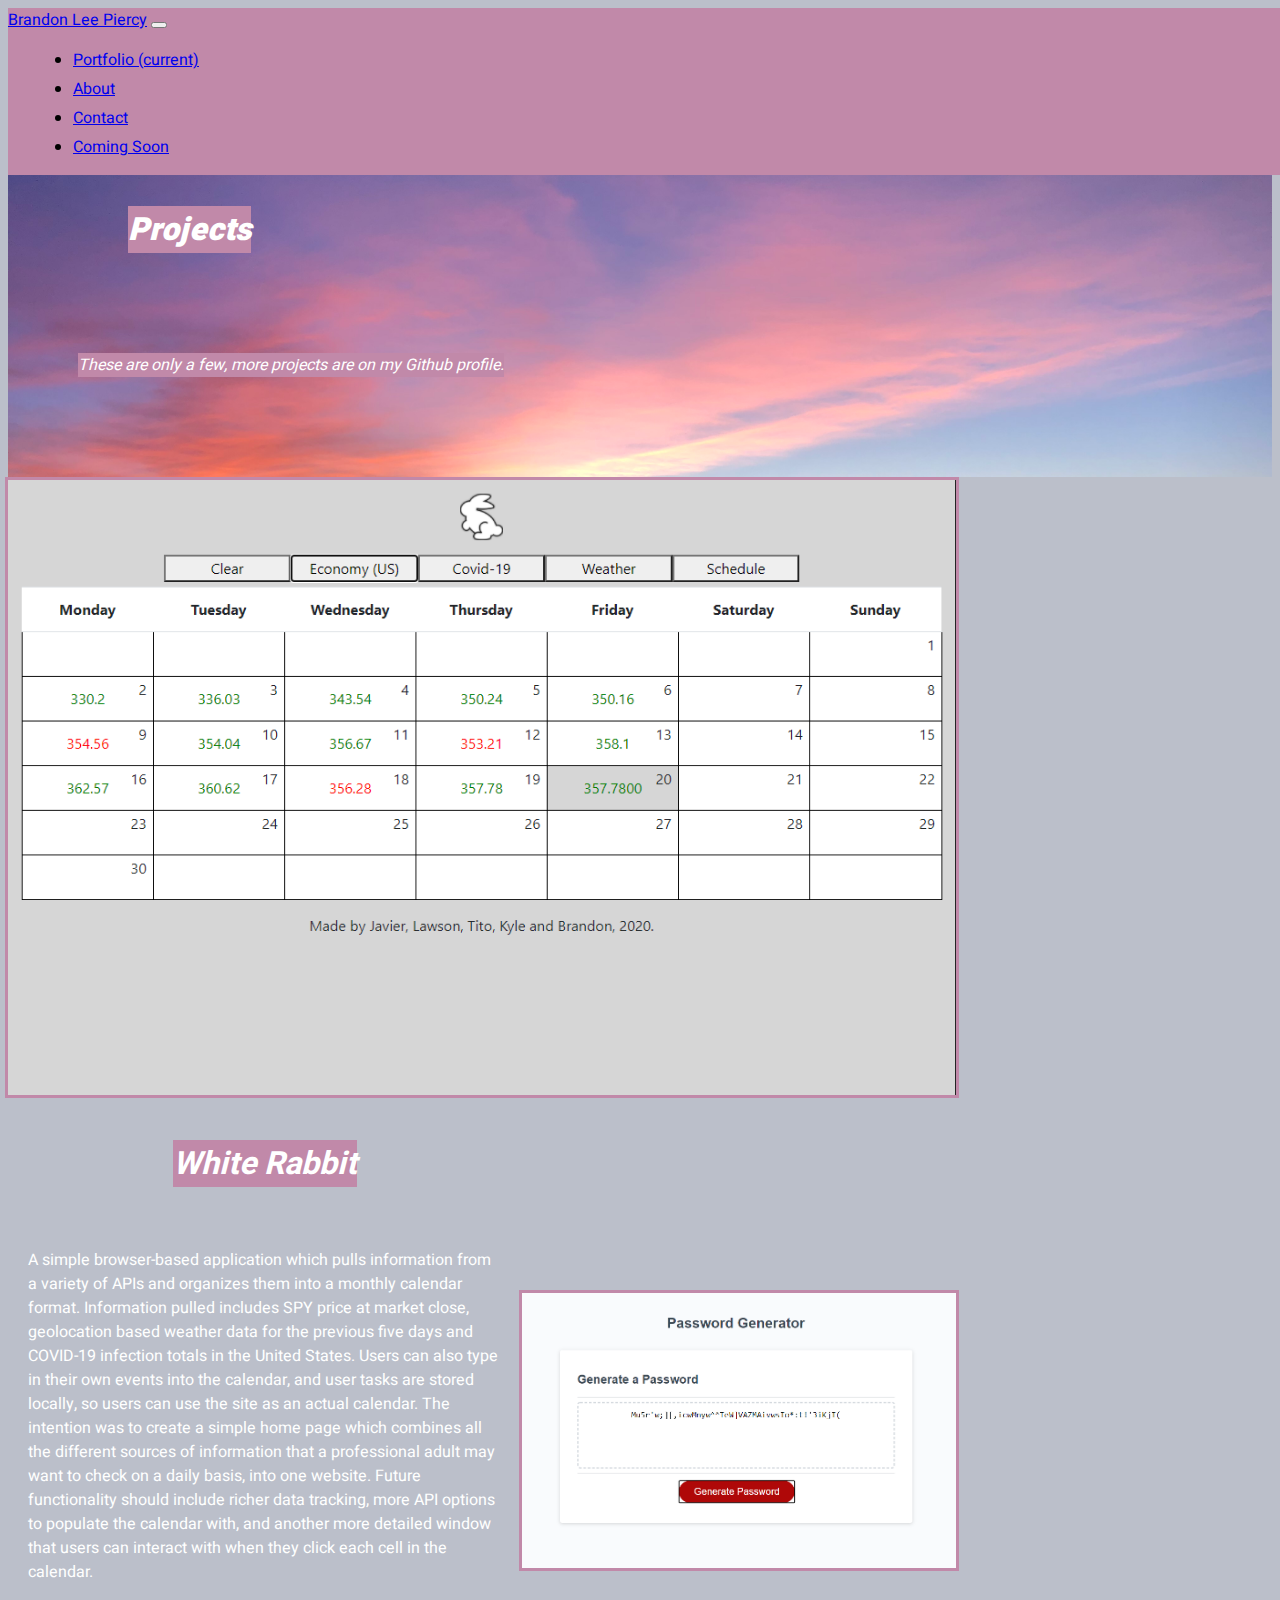
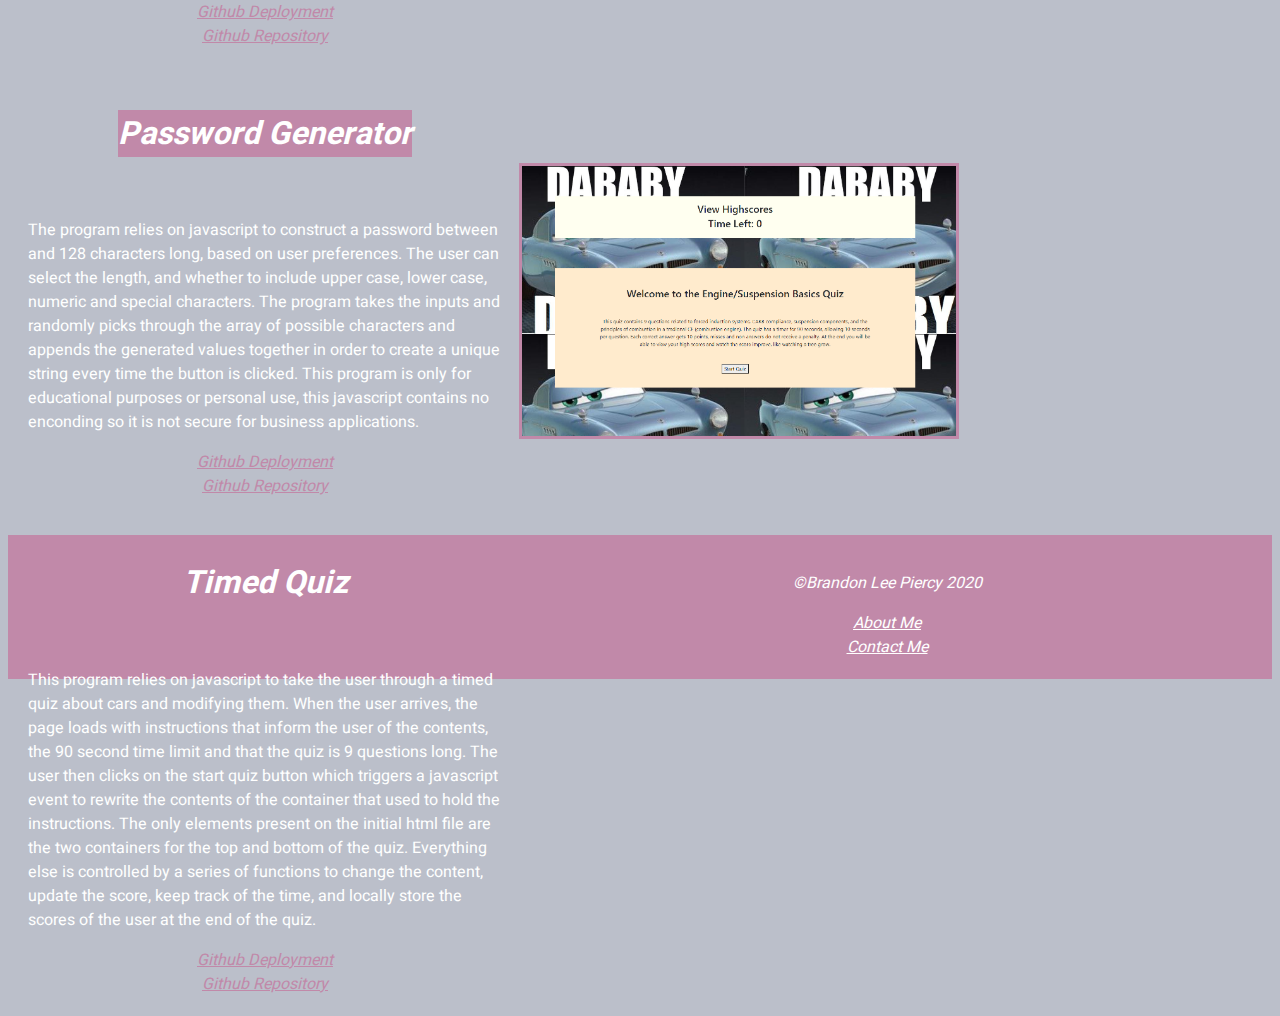
==== index.html @ ce209e5d "updated footer link styles, fixed fonts and head positioning on all other pages" ====
<!DOCTYPE html>
<html lang="en">
<head>

    <meta charset="UTF-8">

    <meta name="viewport" content="width=device-width, initial-scale=1.0", shrink-to-fit="no">

    <title>Brandon L Piercy</title>

    <link rel="stylesheet" href="https://cdn.jsdelivr.net/npm/bootstrap@4.5.3/dist/css/bootstrap.min.css" integrity="sha384-TX8t27EcRE3e/ihU7zmQxVncDAy5uIKz4rEkgIXeMed4M0jlfIDPvg6uqKI2xXr2" crossorigin="anonymous">
    <link rel="preconnect" href="https://fonts.gstatic.com">
    <link href="https://fonts.googleapis.com/css2?family=Heebo:wght@900&display=swap" rel="stylesheet">
    <link href="assets/style.css" rel="stylesheet">
</head>

<body>

    <nav class="navbar navbar-expand-lg navbar-dark">
        <a class="navbar-brand nav" href="index.html">Brandon Lee Piercy</a>
        <button class="navbar-toggler" type="button" data-toggle="collapse" data-target="#navbarNav" aria-controls="navbarNav" aria-expanded="false" aria-label="Toggle navigation">
          <span class="navbar-toggler-icon"></span>
        </button>
        <div class="collapse navbar-collapse" id="navbarNav">
          <ul class="navbar-nav">
            <li class="nav-item active">
              <a class="nav-link nav-text" href="index.html">Portfolio <span class="sr-only">(current)</span></a>
            </li>
            <li class="nav-item">
              <a class="nav-link nav-text" href="about.html">About</a>
            </li>
            <li class="nav-item">
              <a class="nav-link nav-text" href="contact.html">Contact</a>
            </li>
            <li class="nav-item nav-text">
              <a class="nav-link disabled" href="#" tabindex="-1" aria-disabled="true">Coming Soon</a>
            </li>
          </ul>
        </div>
      </nav>

      <br>
      <br>

      <div class="jumbotron jumbotron-fluid">
        <div class="container jumbotron-container">
          <h1 class="display-4"><strong><span class="jumbotron-text">Projects</span></strong></h1>
          <p class="lead jumbo"><span class="jumbotron-text">These are only a few, more projects are on my Github profile.</span></p>
        </div>
      </div>

      <div class="container project-box">
        
        <div class="row container">
          <div class="container col-lg-3 image-box">
            <img src="assets/images/white-rabbit.PNG" alt="Thumbnail of the White Rabbit homescreen with stock history enabled" class="project-image">
          </div>
          <div class="container col-lg-9 project-desc">
            <section>
              <h1 class="project-heading"><span class="jumbotron-text">White Rabbit</span></h1>
            </section>
            <br>
            <section>
              <p class="project-text">A simple browser-based application which pulls information from a variety of APIs and organizes them into a monthly calendar format. Information pulled includes SPY price at market close, geolocation based weather data
                for the previous five days and COVID-19 infection totals in the United States. Users can also type in their own events into the calendar, and user tasks are stored locally, so users can use the site as an actual calendar. The intention was to create a simple
                home page which combines all the different sources of information that a professional adult may want to check on a daily basis, into one website. Future functionality should include richer data tracking, more API options to populate the calendar with, and another 
                more detailed window that users can interact with when they click each cell in the calendar.
              </p>
            </section>
            <div class="container row">
              <div class="container col-lg-6 link-box">
                <a href="https://brandonleepiercy.github.io/project-1/" target="blank" class="project-link">Github Deployment</a>
              </div>
              <div class="container col-lg-6 link-box">
                <a href="https://github.com/brandonleepiercy/project-1" target="blank" class="project-link">Github Repository</a>
              </div>
            </div>
          </div>
        </div>

        <br>
        <br>
        <br>
        <br>
        <br>
        <br>
        <br>
        <br>

        <div class="row container">
          <div class="container col-lg-3 image-box">
            <img src="assets/images/pass-gen.PNG" alt="ProjectThumb" class="project-image">
          </div>
          <div class="container col-lg-9 project-desc">
            <section>
              <h1 class="project-heading"><span class="jumbotron-text">Password Generator</span></h1>
            </section>
            <br>
            <section>
              <p class="project-text">The program relies on javascript to construct a password between and 128 characters long, based on user preferences. The user can select the length, and whether to include upper case, lower case, numeric and special characters.
                The program takes the inputs and randomly picks through the array of possible characters and appends the generated values together in order to create a unique string every time the button is clicked. This program is only for educational purposes or personal use,
                this javascript contains no enconding so it is not secure for business applications.
              </p>
            </section>
            <div class="container row">
              <div class="container col-lg-6 link-box">
                <a href="https://brandonleepiercy.github.io/password-generator/" target="blank" class="project-link">Github Deployment</a>
              </div>
              <div class="container col-lg-6 link-box">
                <a href="https://github.com/brandonleepiercy/password-generator" target="blank" class="project-link">Github Repository</a>
              </div>
            </div>
          </div>
        </div>

        <br>
        <br>
        <br>
        <br>
        <br>
        <br>
        <br>
        <br>

        <div class="row container">
          <div class="container col-lg-3 image-box">
            <img src="assets/images/quiz.PNG" alt="ProjectThumb" class="project-image">
          </div>
          <div class="container col-lg-9 project-desc">
            <section>
              <h1 class="project-heading"><span class="jumbotron-text">Timed Quiz</span></h1>
            </section>
            <br>
            <section>
              <p class="project-text">This program relies on javascript to take the user through a timed quiz about cars and modifying them. When the user arrives, the page loads with instructions that inform the user of the contents, the 90 second time limit
                and that the quiz is 9 questions long. The user then clicks on the start quiz button which triggers a javascript event to rewrite the contents of the container that used to hold the instructions. The only elements present on the initial html file are
                the two containers for the top and bottom of the quiz. Everything else is controlled by a series of functions to change the content, update the score, keep track of the time, and locally store the scores of the user at the end of the quiz.
              </p>
            </section>
            <div class="container row">
              <div class="container col-lg-6 link-box">
                <a href="https://brandonleepiercy.github.io/coding-quiz/" target="blank" class="project-link">Github Deployment</a>
              </div>
              <div class="container col-lg-6 link-box">
                <a href="https://github.com/brandonleepiercy/coding-quiz" target="blank" class="project-link">Github Repository</a>
              </div>
            </div>
          </div>
        </div>     
      </div>

      <br>
      <br>
      <br>
      <br>

      <footer>
  
        <section class="footer-text">
          <p>&#169;Brandon Lee Piercy 2020</p>
          <a href="about.html" class="footer-link">About Me</a>
          <br>
          <a href="contact.html" class="footer-link">Contact Me</a>
        </section>
      
      </footer>



    <script src="https://code.jquery.com/jquery-3.5.1.slim.min.js" integrity="sha384-DfXdz2htPH0lsSSs5nCTpuj/zy4C+OGpamoFVy38MVBnE+IbbVYUew+OrCXaRkfj" crossorigin="anonymous"></script>
    <script src="https://cdn.jsdelivr.net/npm/bootstrap@4.5.3/dist/js/bootstrap.bundle.min.js" integrity="sha384-ho+j7jyWK8fNQe+A12Hb8AhRq26LrZ/JpcUGGOn+Y7RsweNrtN/tE3MoK7ZeZDyx" crossorigin="anonymous"></script>

</body>

</html>
---- assets/style.css ----
body {
    font-family: 'Heebo', sans-serif;
    background-color:rgb(187, 191, 202);
}

.lead {
    font-style: italic;
    margin: 50px;
    color: white;
}

.display-4 {
    margin: 100px;
    color: white;
    font-style: italic;
    font-weight: 900;
}

.navbar {
    position:fixed;
    width:100%;
    background-color: rgb(193,137,169);
    z-index: 1;
}

.jumbotron-text {
    background-color: rgb(193,137,169);
    margin: 20px;
}

.jumbotron {
    background-image: url('images/jumbotronimage.jpg');
    background-position: 50% 0%;
    background-size: cover;
}

.jumbotron-container {
    padding-top: 50px;
    padding-bottom: 50px;
}

.project-box {
    width: 75%;
}

.nav-item {
    margin-left: 25px;
    margin-right: 25px;
    margin-top: 5px;
    margin-bottom: 5px;
}

.aboutmebox {
    width: 75%;
    margin: 0 auto;
}

.image-box {
    justify-content: center;
    align-items: center;
    display: flex;
}

.project-image {
    display: block;
    max-width: 100%;
    border: rgb(193, 137, 169) 3px solid;
    padding: 0%;
}

.project-desc {
    float:left;
    padding: 20px;
    width: 50%;
}

.project-heading {
    color:white;
    text-align: center;
    font-style: italic;
}

.project-text {
    color: white;
}

.link-box {
    text-align: center;
}

.project-link {
    color:  rgb(193,137,169);
    font-style: italic;
}

.project-link:hover {
    color:  white;
}

footer {
    background-color: rgb(193,137,169);
    margin:0 auto;
    padding: 20px;
}

.footer-text {
    text-align:center;
    font-style: italic;
    color: white;
}

.footer-link {
    color: white;
}

.footer-link:hover {
    color: rgb(234,150,164);
}

.headshot {
    float:left;
}

.aboutme {
    float: left;
    padding: 20px;
    width: 45%;
}

.email-form {
    width: 50%;
    margin: 0 auto;
}



.headshot {
    width:33%;
    float:left;
}

.paragraph-abme {
    width: 66%;
    float:left;
}

@media screen and (max-width: 990px) {


    .project-image {
        width: 100%;
        float: left;
        object-fit: cover;
        margin: 0 auto;
    }

    .project-desc {
        width: 100%;
        float: left;
        padding: 20px;
        margin: 0 auto;
    }

    .headshot {
        width: 100%;
        float: left;
        object-fit: cover;
        padding: 20px;
        margin: 0 auto;
    }

    .aboutme {
        width: 100%;
        float: left;
        padding: 20px;
        margin: 0 auto;
    }
}
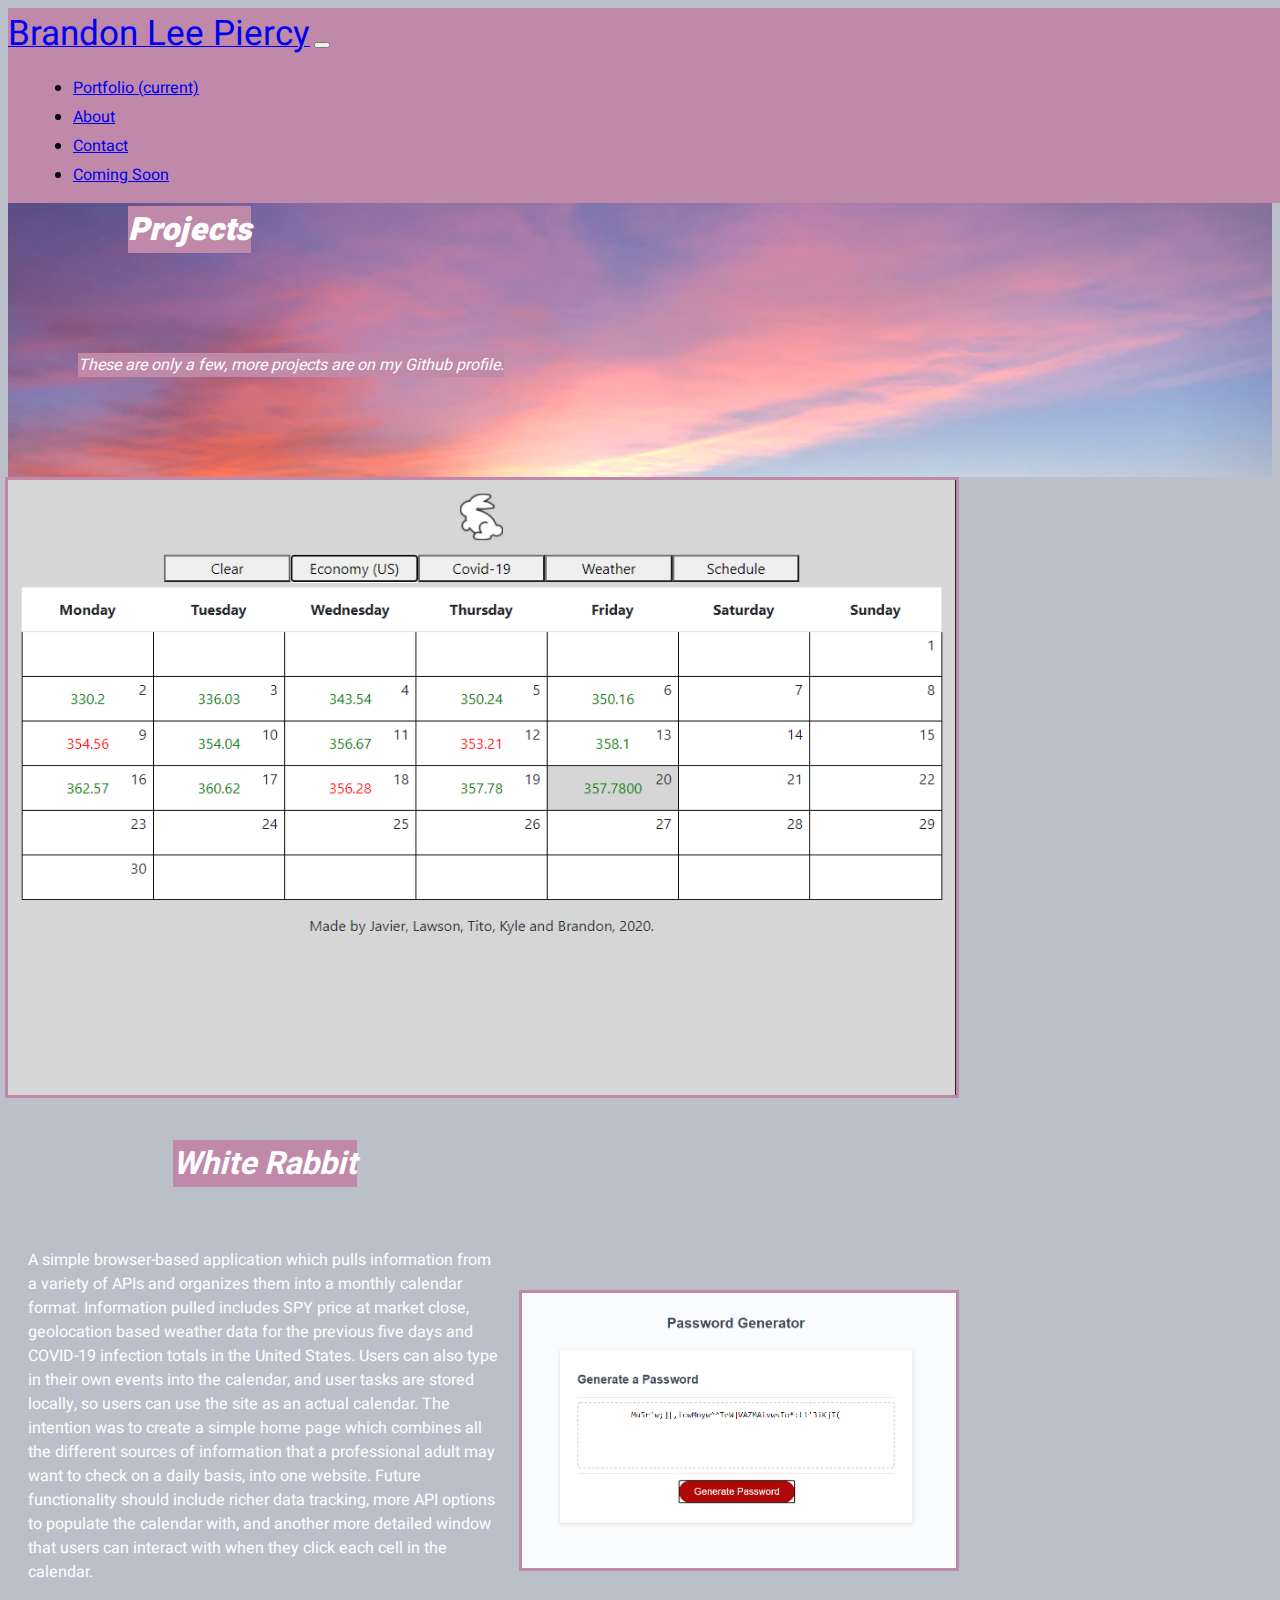
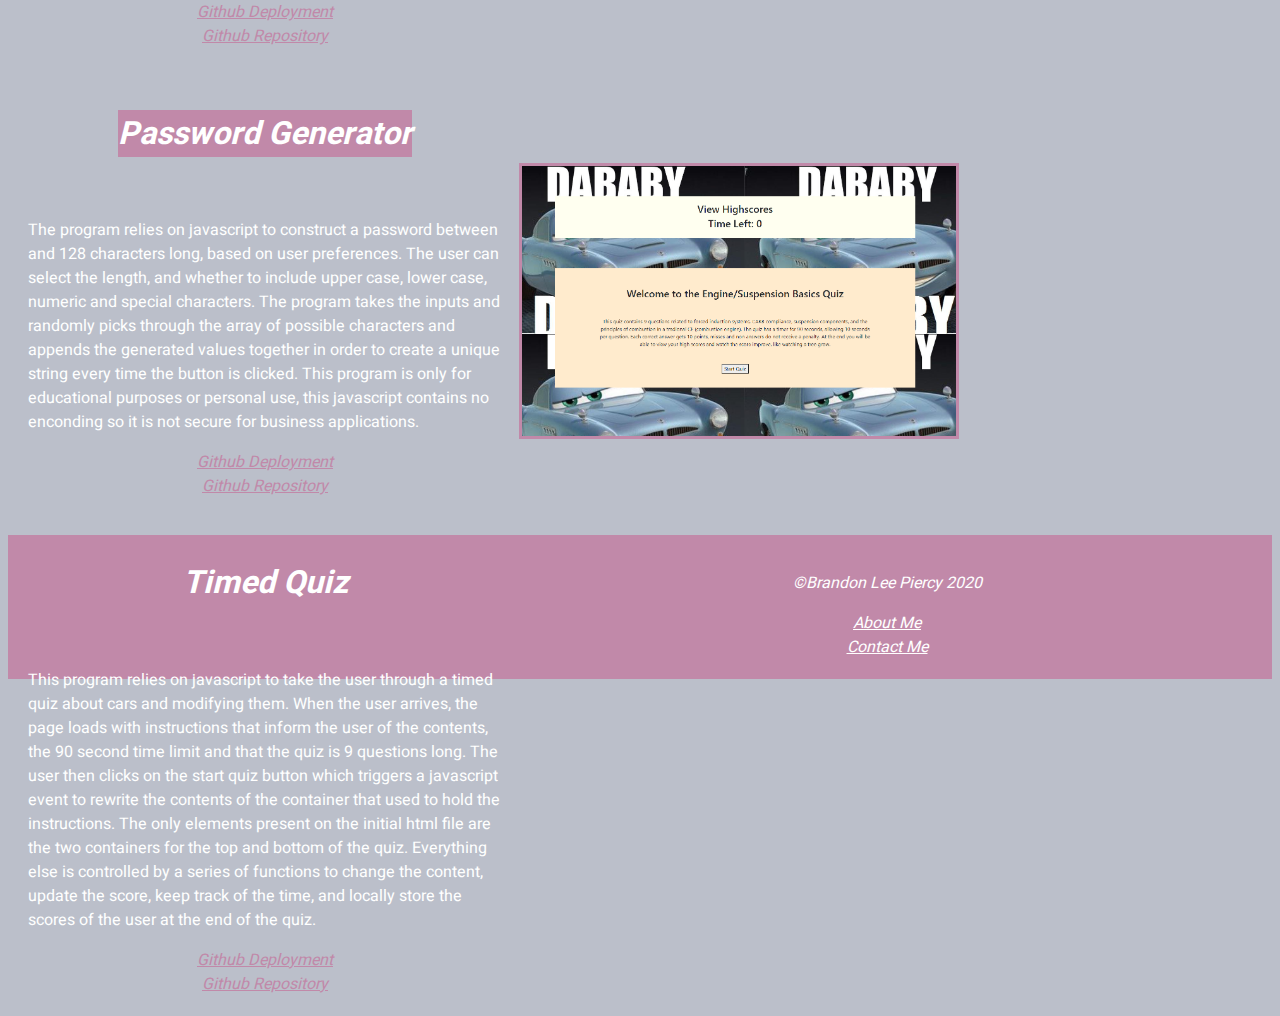
==== commit ab71305d: "made name larger to make it more imposing." ====
--- a/index.html
+++ b/index.html
@@ -17,7 +17,7 @@
 <body>
 
     <nav class="navbar navbar-expand-lg navbar-dark">
-        <a class="navbar-brand nav" href="index.html">Brandon Lee Piercy</a>
+        <a class="navbar-brand nav" href="index.html"><span class="nav-name">Brandon Lee Piercy</span></a>
         <button class="navbar-toggler" type="button" data-toggle="collapse" data-target="#navbarNav" aria-controls="navbarNav" aria-expanded="false" aria-label="Toggle navigation">
           <span class="navbar-toggler-icon"></span>
         </button>
--- a/assets/style.css
+++ b/assets/style.css
@@ -23,6 +23,17 @@
     z-index: 1;
 }
 
+.nav-name {
+    font-size: 35px;
+}
+
+.nav-item {
+    margin-left: 25px;
+    margin-right: 25px;
+    margin-top: 5px;
+    margin-bottom: 5px;
+}
+
 .jumbotron-text {
     background-color: rgb(193,137,169);
     margin: 20px;
@@ -41,13 +52,6 @@
 
 .project-box {
     width: 75%;
-}
-
-.nav-item {
-    margin-left: 25px;
-    margin-right: 25px;
-    margin-top: 5px;
-    margin-bottom: 5px;
 }
 
 .aboutmebox {
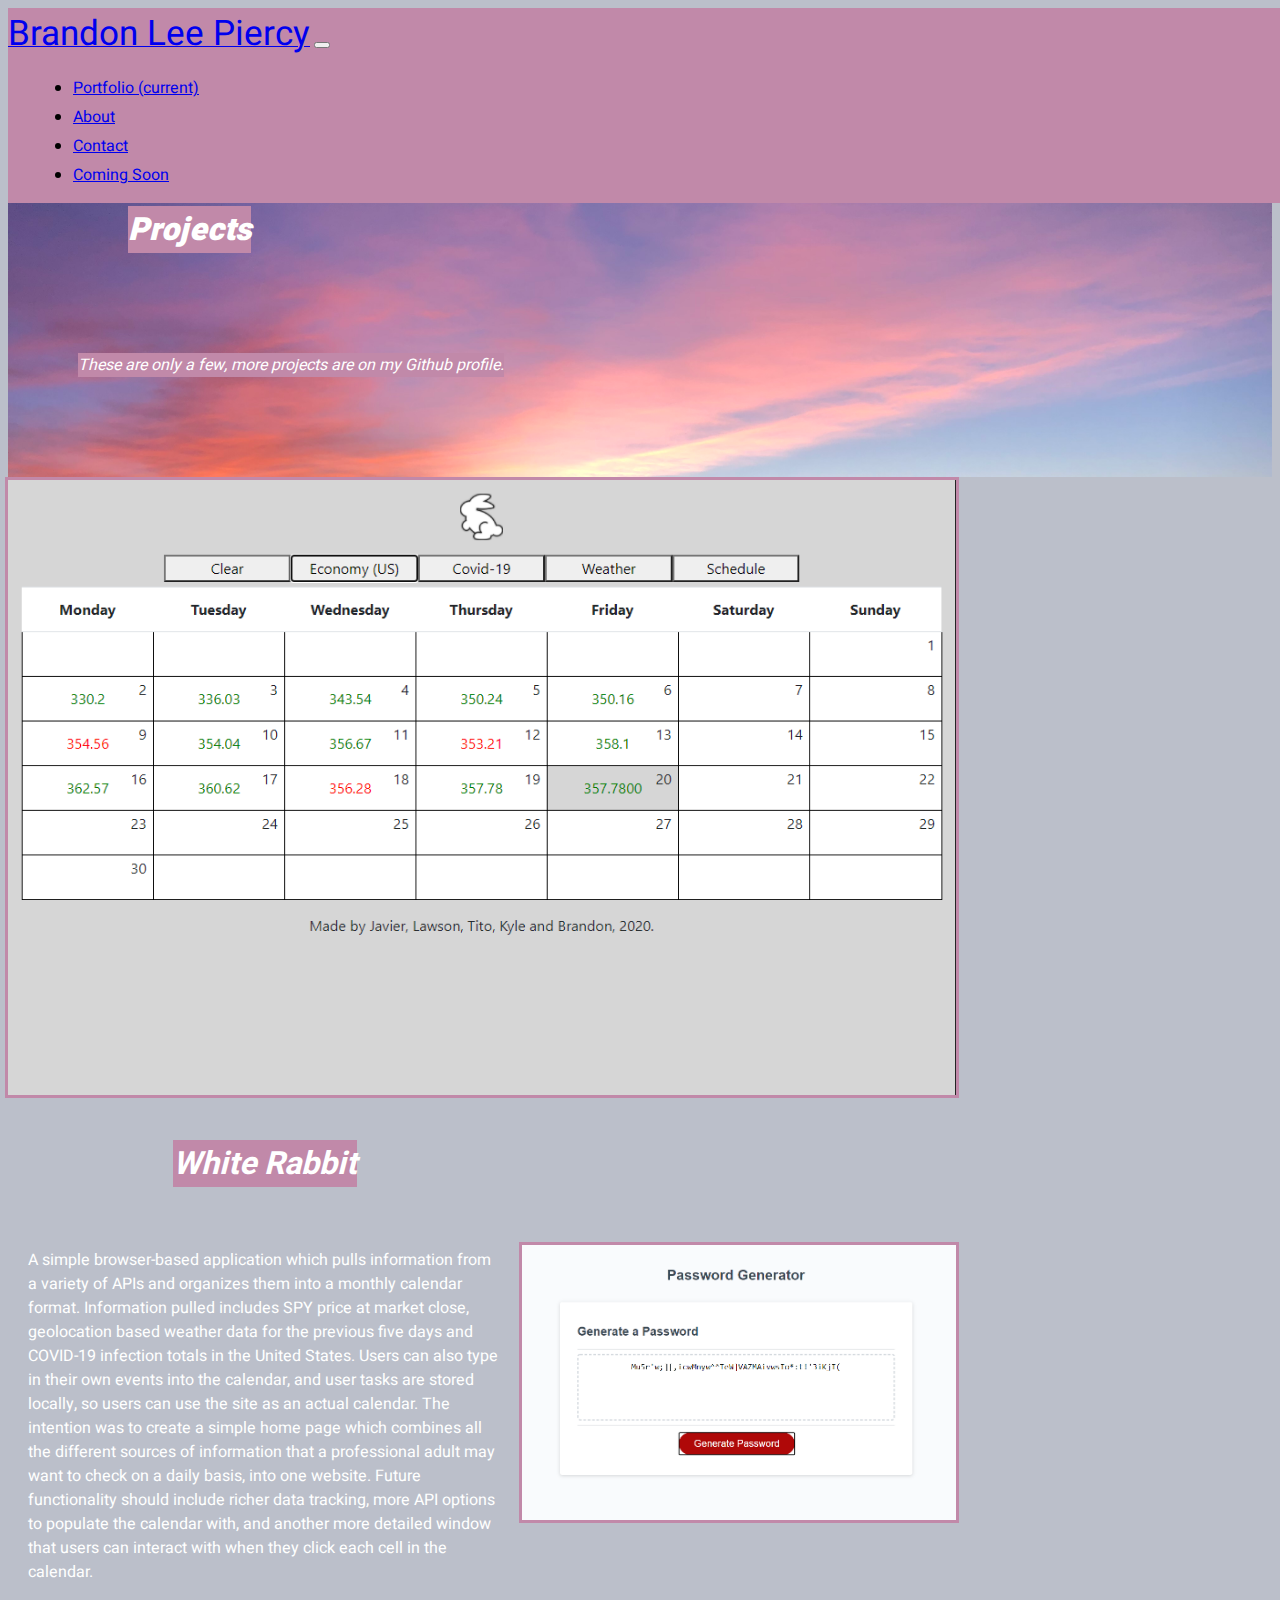
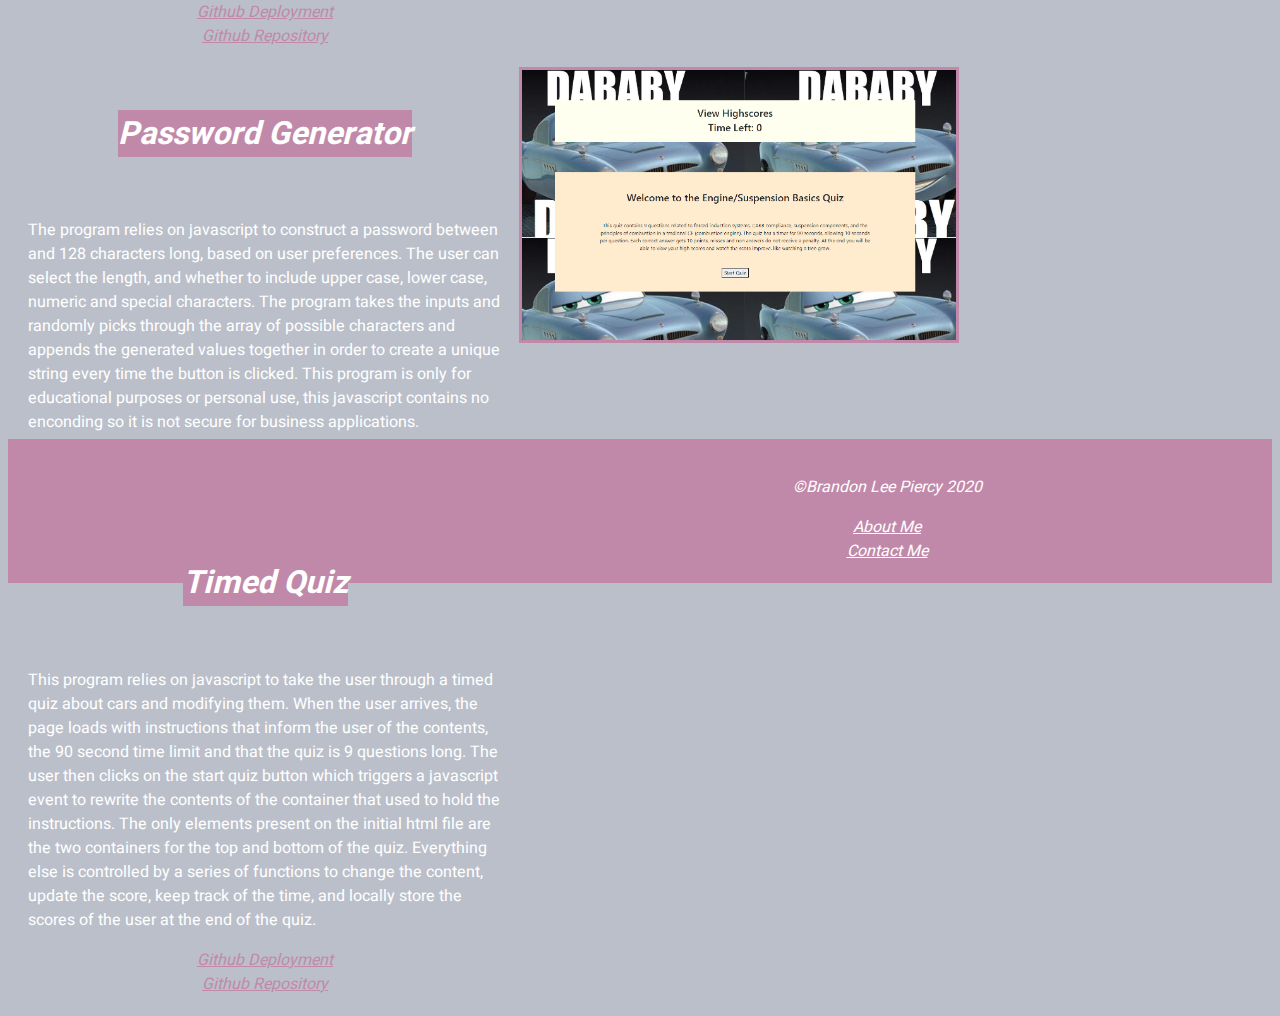
==== commit 9ead06e0: "removed linebreaks" ====
--- a/index.html
+++ b/index.html
@@ -84,8 +84,6 @@
         <br>
         <br>
         <br>
-        <br>
-        <br>
 
         <div class="row container">
           <div class="container col-lg-3 image-box">
@@ -113,8 +111,6 @@
           </div>
         </div>
 
-        <br>
-        <br>
         <br>
         <br>
         <br>
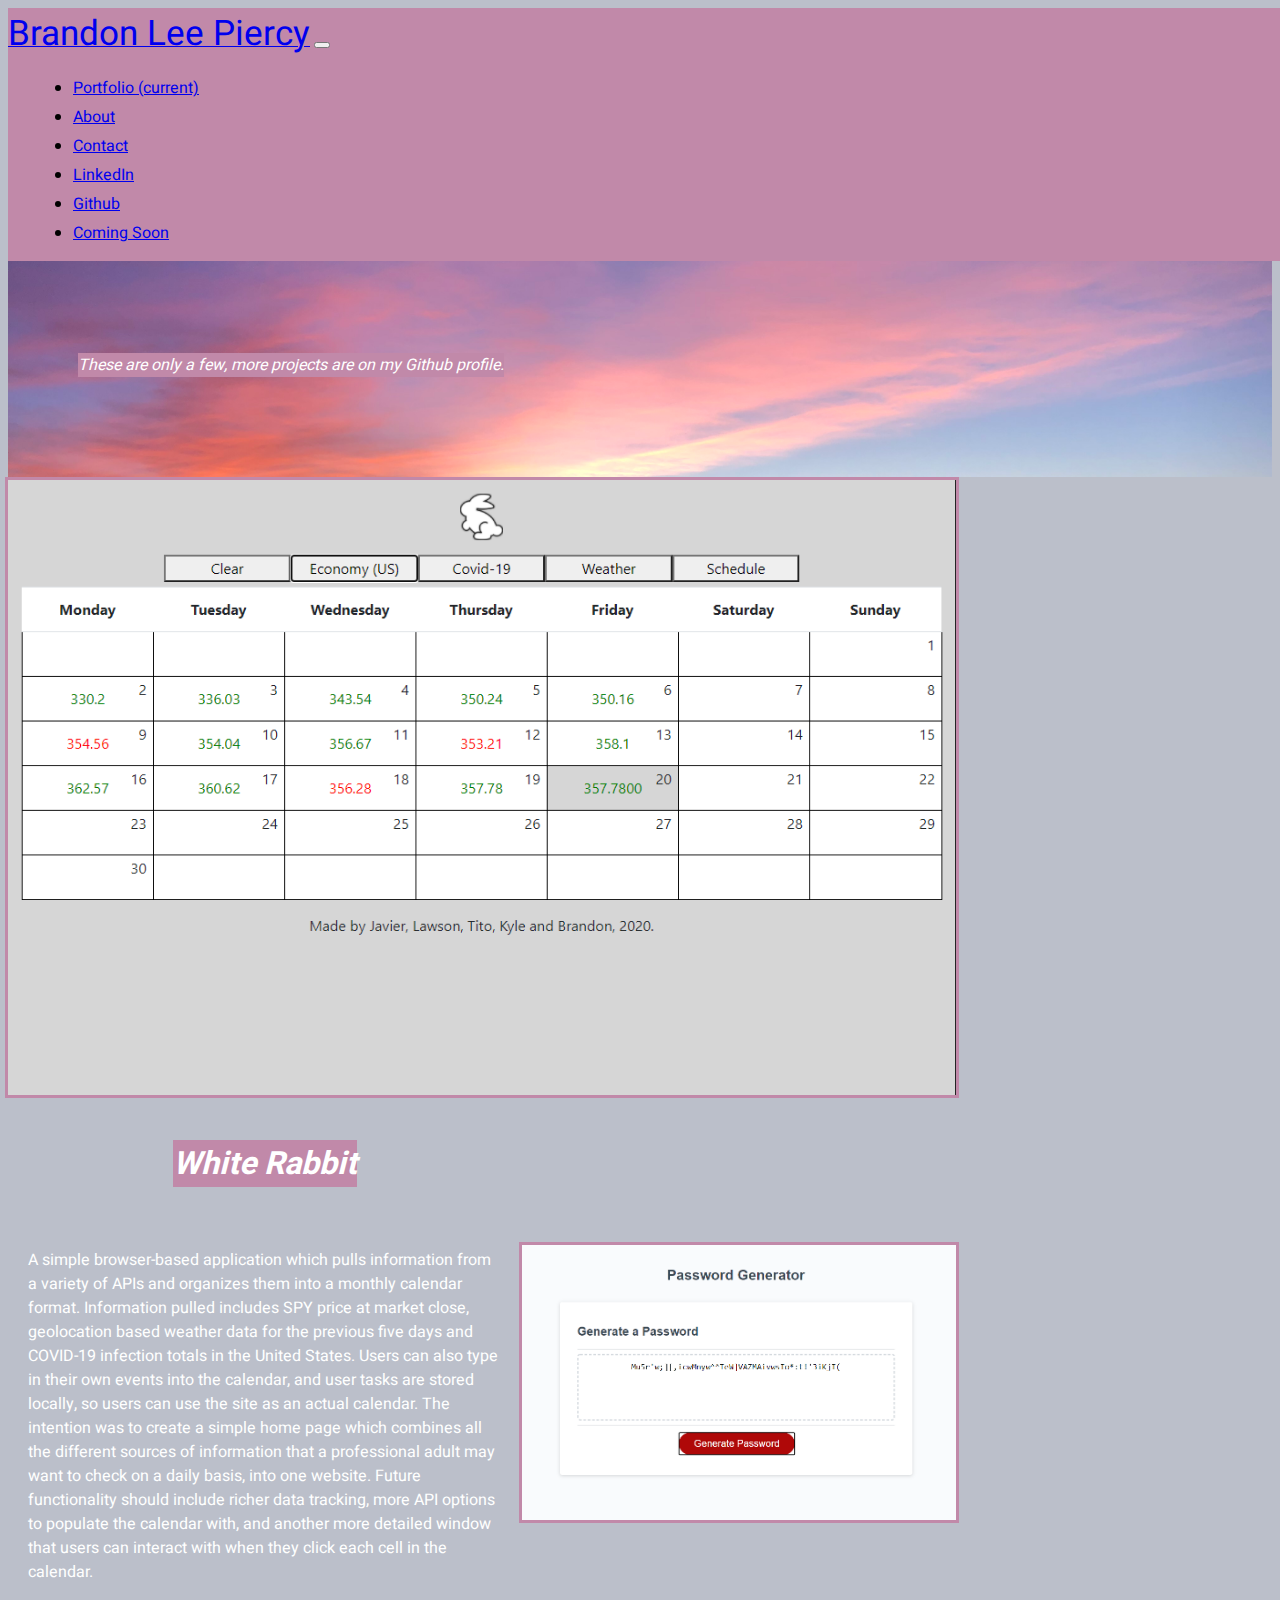
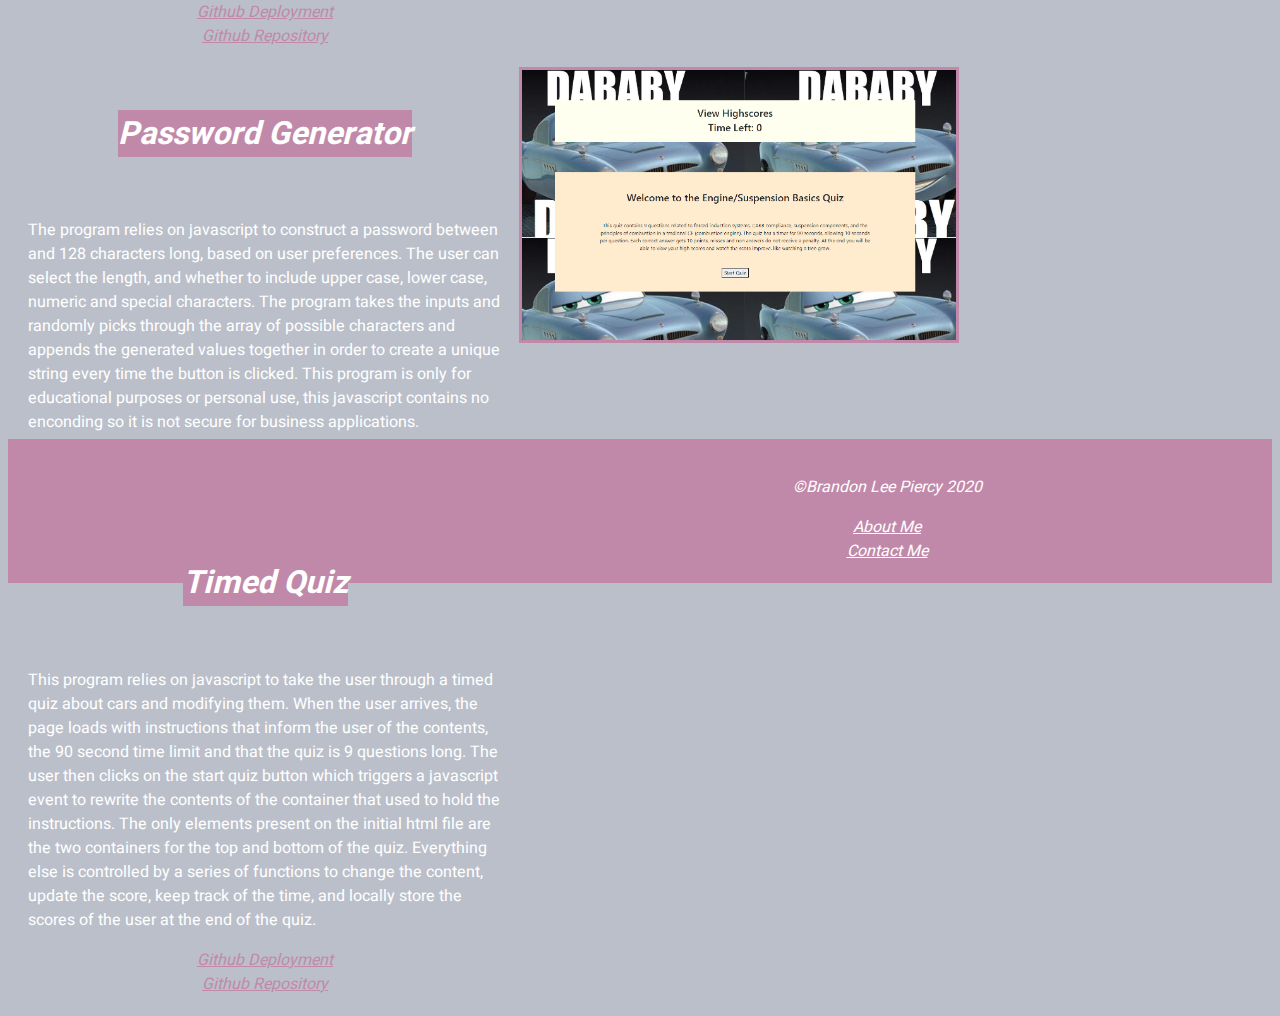
==== commit b0948193: "compelted the about me page, added links to linkedin and github, updated the styling on the contact " ====
--- a/index.html
+++ b/index.html
@@ -31,6 +31,12 @@
             </li>
             <li class="nav-item">
               <a class="nav-link nav-text" href="contact.html">Contact</a>
+            </li>
+            <li class="nav-item">
+              <a class="nav-link" href="https://www.linkedin.com/in/brandon-piercy-8713a1130/" target="blank">LinkedIn</a>
+            </li>
+            <li class="nav-item">
+              <a class="nav-link" href="https://github.com/brandonleepiercy" target="blank">Github</a>
             </li>
             <li class="nav-item nav-text">
               <a class="nav-link disabled" href="#" tabindex="-1" aria-disabled="true">Coming Soon</a>
--- a/assets/style.css
+++ b/assets/style.css
@@ -59,6 +59,11 @@
     margin: 0 auto;
 }
 
+.about-me-links {
+    width: 75;
+    margin: 0 auto;
+}
+
 .image-box {
     justify-content: center;
     align-items: center;
@@ -122,13 +127,30 @@
 }
 
 .headshot {
-    float:left;
+    background-image: url('images/me.jpg');
+    height: 500px;
+    width: 500px;
+    margin: 10px;
+    background-repeat: no-repeat;
+    background-size: cover;
+    background-position: 50% 30%;
+    border: rgb(193,137,169) solid 5px;
+}
+
+.headshot-image {
+    display: flex;
+    object-fit: cover;
 }
 
 .aboutme {
     float: left;
     padding: 20px;
-    width: 45%;
+    padding-top: 120px;
+    width: 40%;
+    justify-content: center;
+    align-items: center;
+    text-align: center;
+    margin-left: 150px;
 }
 
 .email-form {
@@ -136,21 +158,34 @@
     margin: 0 auto;
 }
 
-
-
-.headshot {
-    width:33%;
-    float:left;
-}
-
-.paragraph-abme {
-    width: 66%;
-    float:left;
+.about-text {
+    color: white;
+}
+
+@media screen and (max-width: 1760px) {
+
+    .aboutme {
+        width: 100%;
+        float: left;
+        padding: 20px;
+        margin: 0 auto;
+    }
+
+    .headshot {
+        width: 50%;
+        float: left;
+        object-fit: cover;
+        padding: 20px;
+        margin: 0 auto;
+        justify-content: center;
+        align-items: center;
+        margin-bottom: 50px;
+    }
+
 }
 
 @media screen and (max-width: 990px) {
 
-
     .project-image {
         width: 100%;
         float: left;
@@ -166,11 +201,13 @@
     }
 
     .headshot {
-        width: 100%;
+        width: 50%;
         float: left;
         object-fit: cover;
-        padding: 20px;
-        margin: 0 auto;
+        margin: 0 auto;
+        justify-content: center;
+        align-items: center;
+        margin-bottom: 50px;
     }
 
     .aboutme {
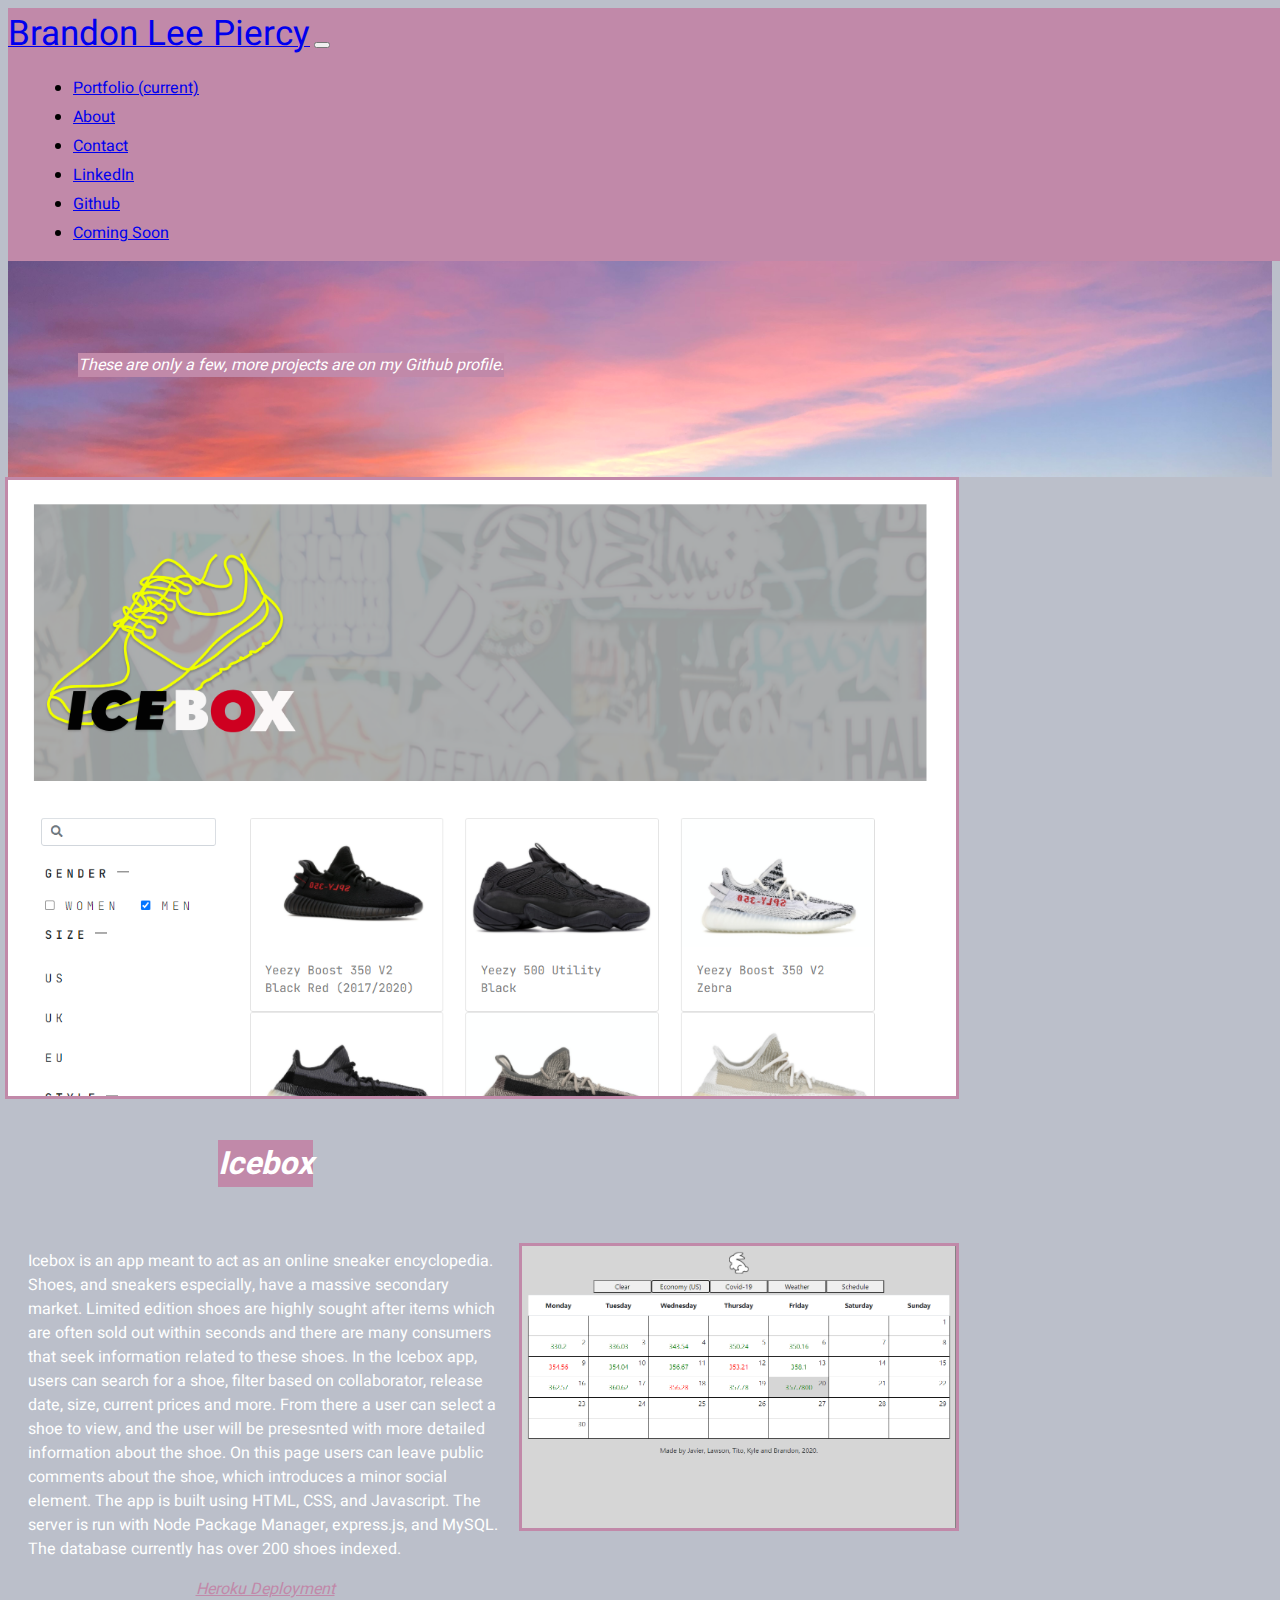
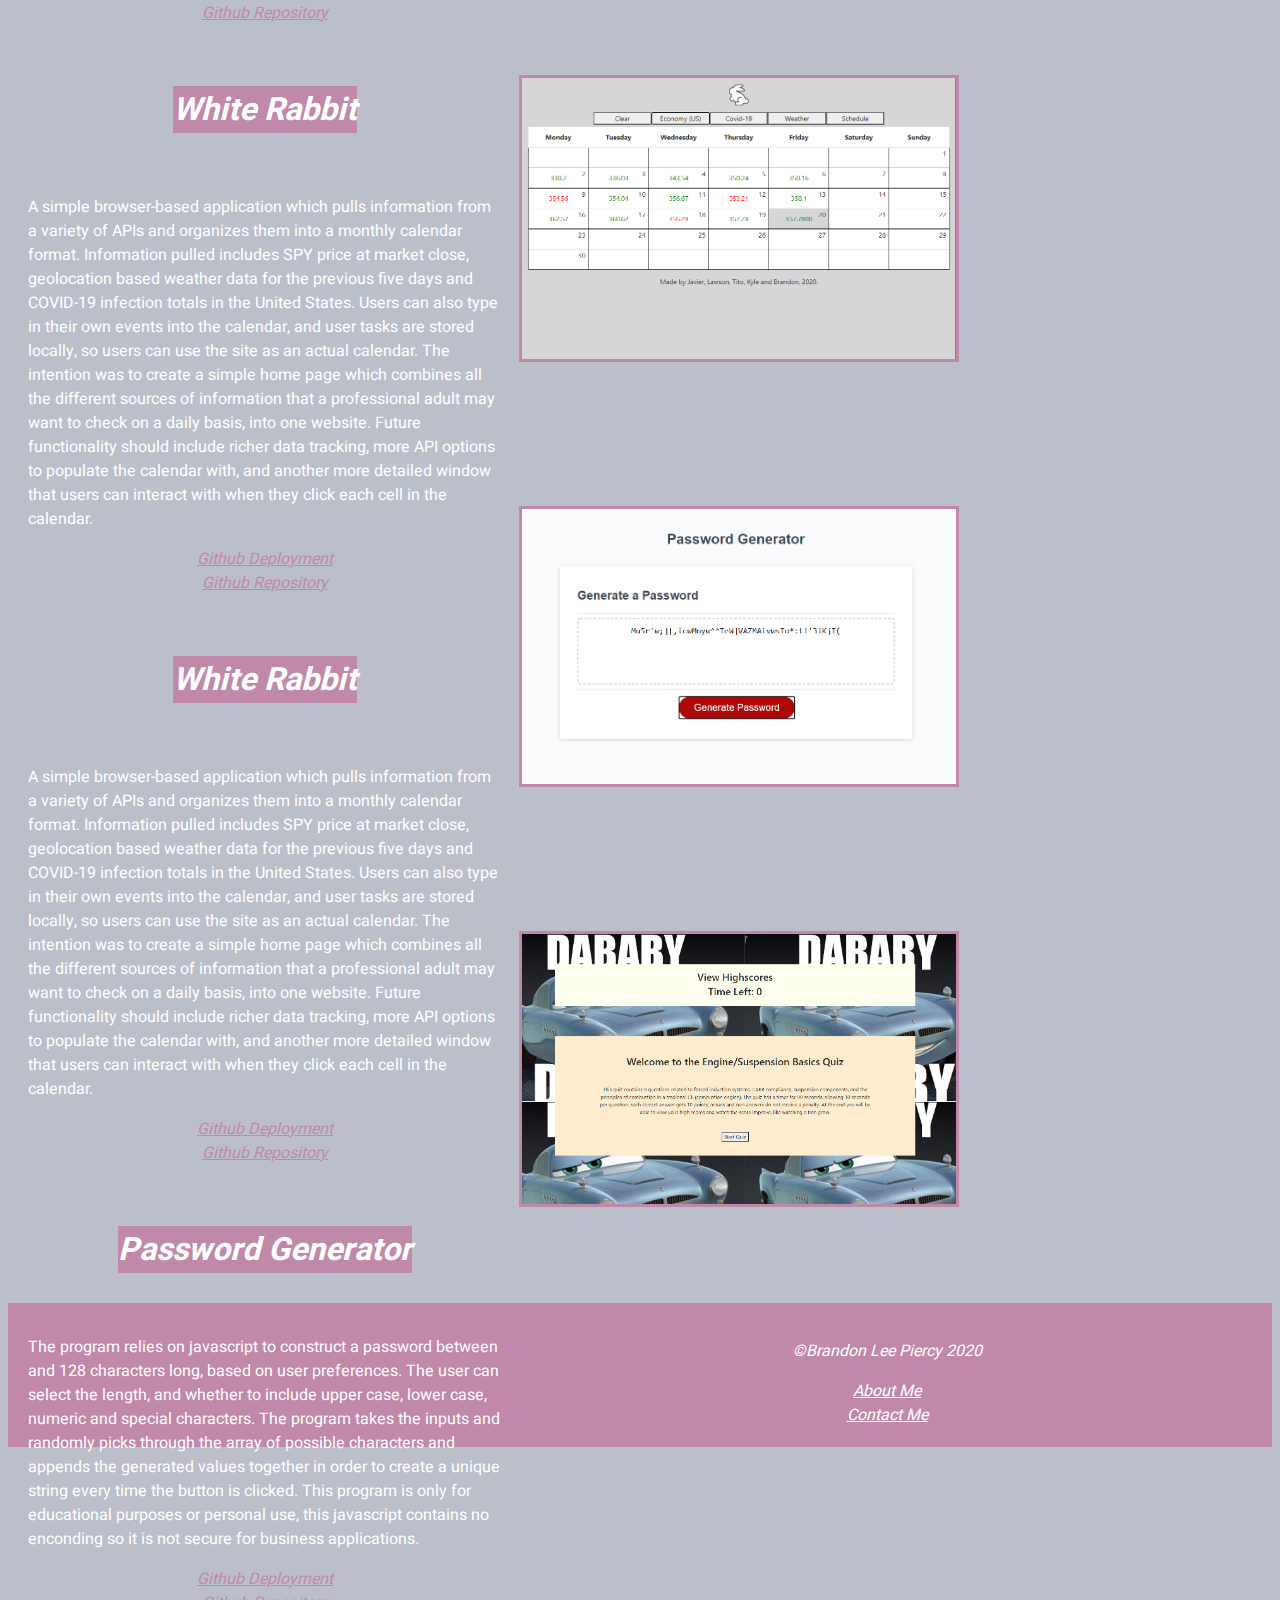
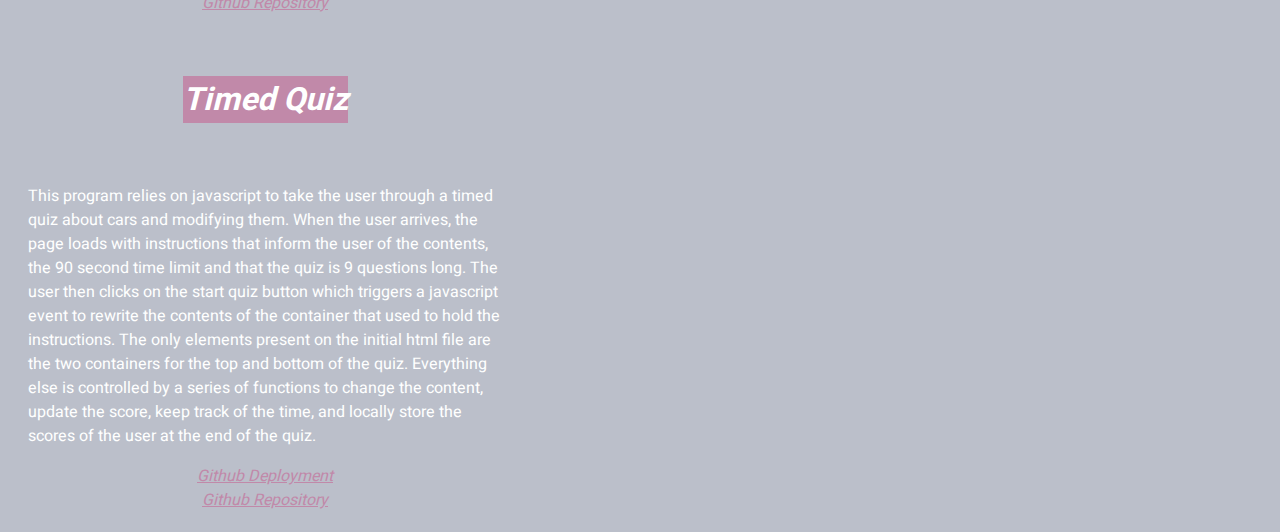
==== commit 956bfe82: "added more project divs, updated the first one with icebox, fixed all the links to target '_blank' o" ====
--- a/index.html
+++ b/index.html
@@ -33,10 +33,10 @@
               <a class="nav-link nav-text" href="contact.html">Contact</a>
             </li>
             <li class="nav-item">
-              <a class="nav-link" href="https://www.linkedin.com/in/brandon-piercy-8713a1130/" target="blank">LinkedIn</a>
-            </li>
-            <li class="nav-item">
-              <a class="nav-link" href="https://github.com/brandonleepiercy" target="blank">Github</a>
+              <a class="nav-link" href="https://www.linkedin.com/in/brandon-piercy-8713a1130/" target="_blank">LinkedIn</a>
+            </li>
+            <li class="nav-item">
+              <a class="nav-link" href="https://github.com/brandonleepiercy" target="_blank">Github</a>
             </li>
             <li class="nav-item nav-text">
               <a class="nav-link disabled" href="#" tabindex="-1" aria-disabled="true">Coming Soon</a>
@@ -56,7 +56,40 @@
       </div>
 
       <div class="container project-box">
-        
+
+        <div class="row container">
+          <div class="container col-lg-3 image-box">
+            <img src="assets/images/icebox.PNG" alt="Thumbnail of the White Rabbit homescreen with stock history enabled" class="project-image">
+          </div>
+          <div class="container col-lg-9 project-desc">
+            <section>
+              <h1 class="project-heading"><span class="jumbotron-text">Icebox</span></h1>
+            </section>
+            <br>
+            <section>
+              <p class="project-text">Icebox is an app meant to act as an online sneaker encyclopedia. Shoes, and sneakers especially, have a massive secondary market. Limited edition shoes are highly sought after items which are often sold out within seconds and there are many consumers that seek information related to these shoes. 
+                In the Icebox app, users can search for a shoe, filter based on collaborator, release date, size, current prices and more. From there a user can select a shoe to view, and the user will be presesnted with more detailed information about the shoe. On this page users can leave public comments about the shoe, which introduces a minor social element. 
+                The app is built using HTML, CSS, and Javascript. The server is run with Node Package Manager, express.js, and MySQL. The database currently has over 200 shoes indexed.
+              </p>
+            </section>
+            <div class="container row">
+              <div class="container col-lg-6 link-box">
+                <a href="https://infinite-castle-57105.herokuapp.com/" target="_blank" class="project-link">Heroku Deployment</a>
+              </div>
+              <div class="container col-lg-6 link-box">
+                <a href="https://github.com/brandonleepiercy/sneaker-wikipedia" target="_blank" class="project-link">Github Repository</a>
+              </div>
+            </div>
+          </div>
+        </div>
+
+        <br>
+        <br>
+        <br>
+        <br>
+        <br>
+        <br>
+
         <div class="row container">
           <div class="container col-lg-3 image-box">
             <img src="assets/images/white-rabbit.PNG" alt="Thumbnail of the White Rabbit homescreen with stock history enabled" class="project-image">
@@ -75,10 +108,44 @@
             </section>
             <div class="container row">
               <div class="container col-lg-6 link-box">
-                <a href="https://brandonleepiercy.github.io/project-1/" target="blank" class="project-link">Github Deployment</a>
-              </div>
-              <div class="container col-lg-6 link-box">
-                <a href="https://github.com/brandonleepiercy/project-1" target="blank" class="project-link">Github Repository</a>
+                <a href="https://brandonleepiercy.github.io/project-1/" target="_blank" class="project-link">Github Deployment</a>
+              </div>
+              <div class="container col-lg-6 link-box">
+                <a href="https://github.com/brandonleepiercy/project-1" target="_blank" class="project-link">Github Repository</a>
+              </div>
+            </div>
+          </div>
+        </div>
+
+        <br>
+        <br>
+        <br>
+        <br>
+        <br>
+        <br>
+        
+        <div class="row container">
+          <div class="container col-lg-3 image-box">
+            <img src="assets/images/white-rabbit.PNG" alt="Thumbnail of the White Rabbit homescreen with stock history enabled" class="project-image">
+          </div>
+          <div class="container col-lg-9 project-desc">
+            <section>
+              <h1 class="project-heading"><span class="jumbotron-text">White Rabbit</span></h1>
+            </section>
+            <br>
+            <section>
+              <p class="project-text">A simple browser-based application which pulls information from a variety of APIs and organizes them into a monthly calendar format. Information pulled includes SPY price at market close, geolocation based weather data
+                for the previous five days and COVID-19 infection totals in the United States. Users can also type in their own events into the calendar, and user tasks are stored locally, so users can use the site as an actual calendar. The intention was to create a simple
+                home page which combines all the different sources of information that a professional adult may want to check on a daily basis, into one website. Future functionality should include richer data tracking, more API options to populate the calendar with, and another 
+                more detailed window that users can interact with when they click each cell in the calendar.
+              </p>
+            </section>
+            <div class="container row">
+              <div class="container col-lg-6 link-box">
+                <a href="https://brandonleepiercy.github.io/project-1/" target="_blank" class="project-link">Github Deployment</a>
+              </div>
+              <div class="container col-lg-6 link-box">
+                <a href="https://github.com/brandonleepiercy/project-1" target="_blank" class="project-link">Github Repository</a>
               </div>
             </div>
           </div>
@@ -108,10 +175,10 @@
             </section>
             <div class="container row">
               <div class="container col-lg-6 link-box">
-                <a href="https://brandonleepiercy.github.io/password-generator/" target="blank" class="project-link">Github Deployment</a>
-              </div>
-              <div class="container col-lg-6 link-box">
-                <a href="https://github.com/brandonleepiercy/password-generator" target="blank" class="project-link">Github Repository</a>
+                <a href="https://brandonleepiercy.github.io/password-generator/" target="_blank" class="project-link">Github Deployment</a>
+              </div>
+              <div class="container col-lg-6 link-box">
+                <a href="https://github.com/brandonleepiercy/password-generator" target="_blank" class="project-link">Github Repository</a>
               </div>
             </div>
           </div>
@@ -141,10 +208,10 @@
             </section>
             <div class="container row">
               <div class="container col-lg-6 link-box">
-                <a href="https://brandonleepiercy.github.io/coding-quiz/" target="blank" class="project-link">Github Deployment</a>
-              </div>
-              <div class="container col-lg-6 link-box">
-                <a href="https://github.com/brandonleepiercy/coding-quiz" target="blank" class="project-link">Github Repository</a>
+                <a href="https://brandonleepiercy.github.io/coding-quiz/" target="_blank" class="project-link">Github Deployment</a>
+              </div>
+              <div class="container col-lg-6 link-box">
+                <a href="https://github.com/brandonleepiercy/coding-quiz" target="_blank" class="project-link">Github Repository</a>
               </div>
             </div>
           </div>
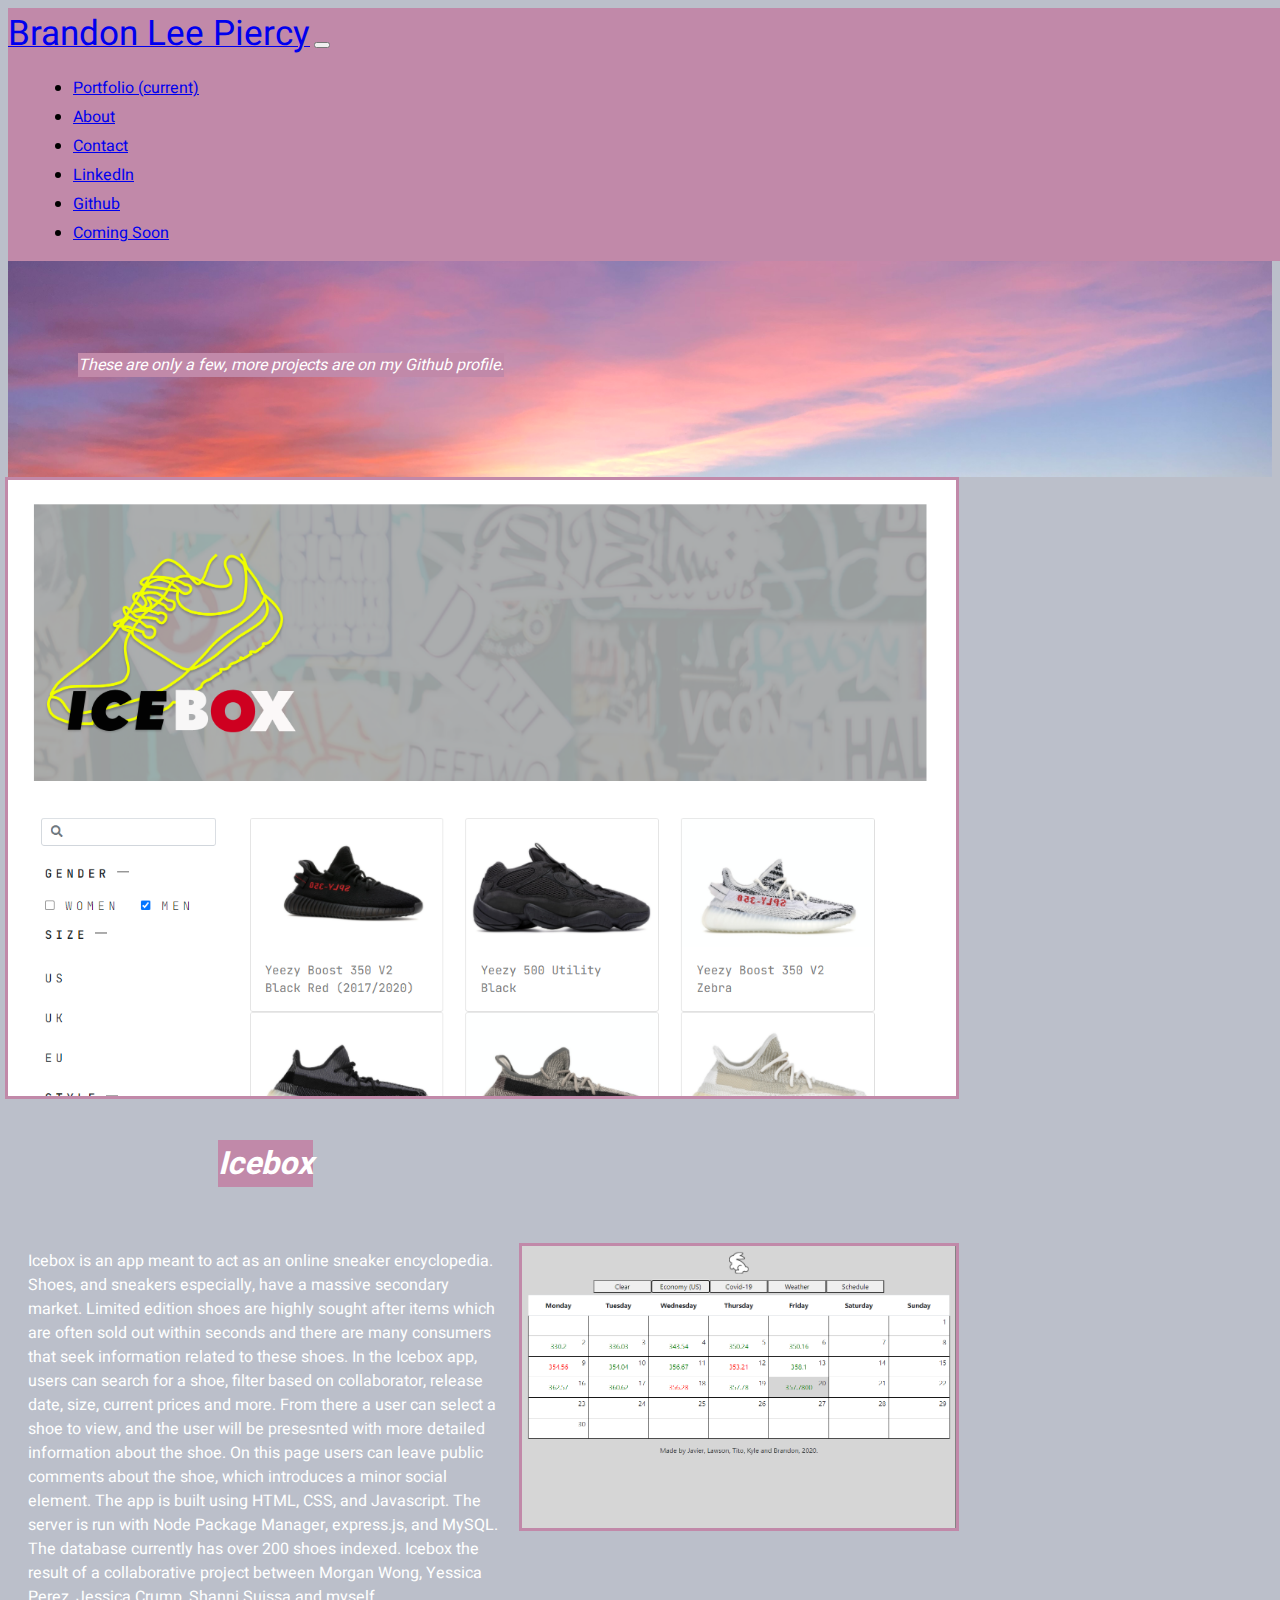
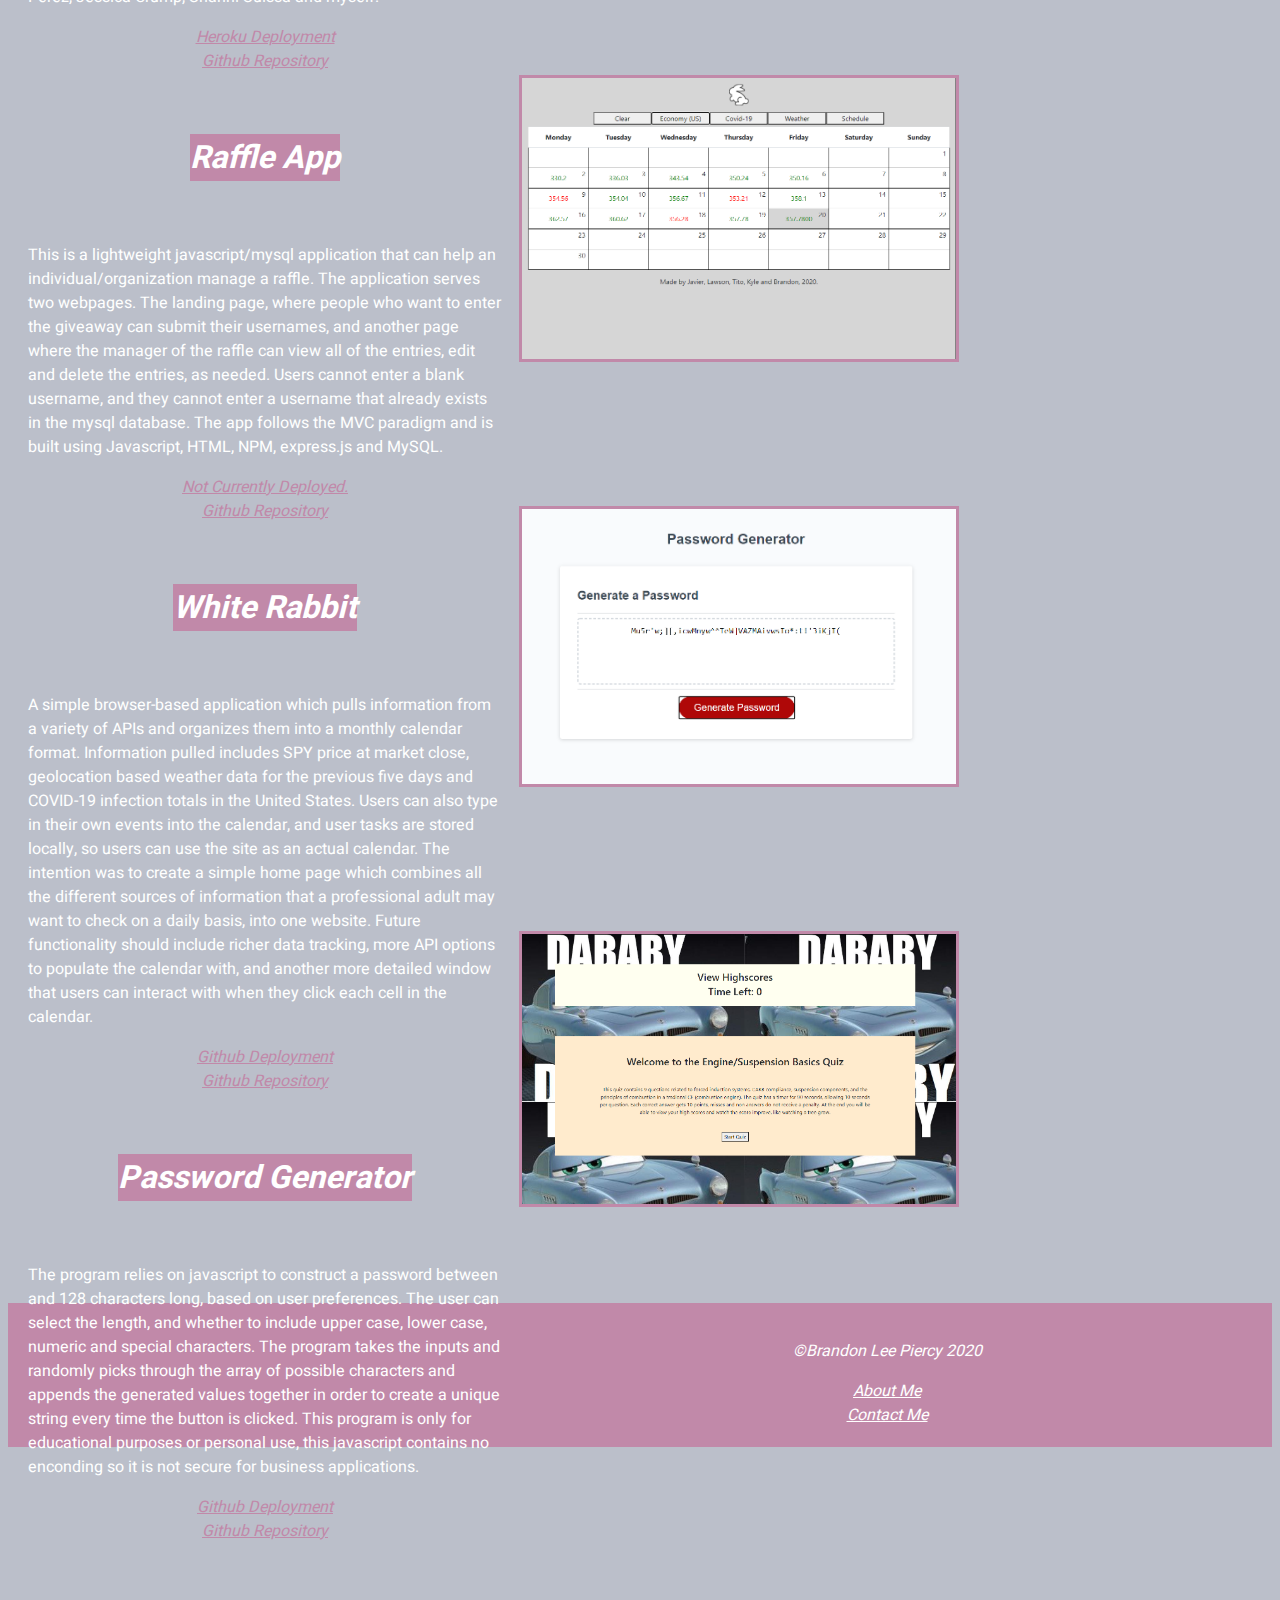
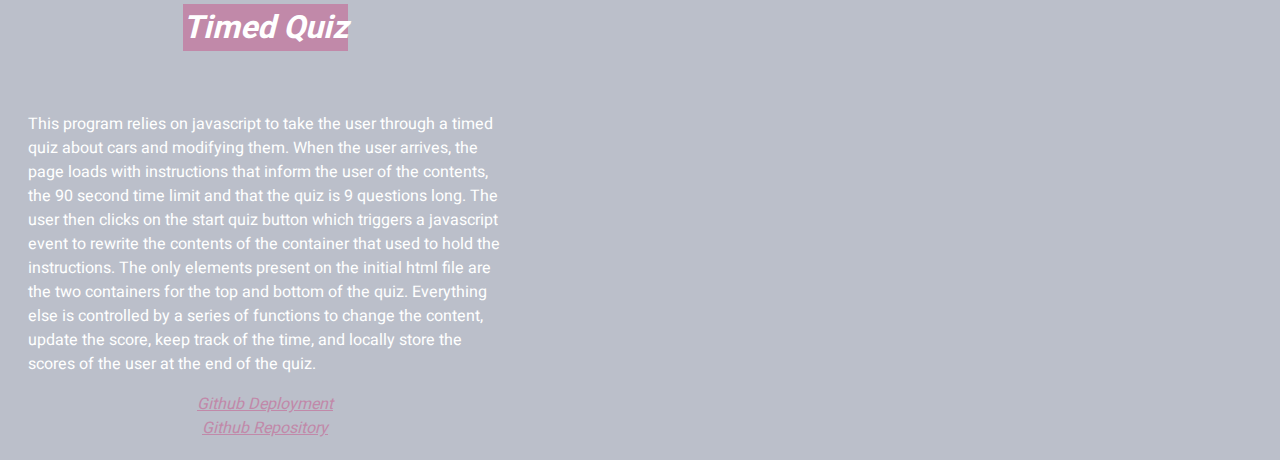
==== commit 00ff0d9c: "added the information for raffle-app, pushing up to github then pulling down to other machine to ins" ====
--- a/index.html
+++ b/index.html
@@ -69,7 +69,7 @@
             <section>
               <p class="project-text">Icebox is an app meant to act as an online sneaker encyclopedia. Shoes, and sneakers especially, have a massive secondary market. Limited edition shoes are highly sought after items which are often sold out within seconds and there are many consumers that seek information related to these shoes. 
                 In the Icebox app, users can search for a shoe, filter based on collaborator, release date, size, current prices and more. From there a user can select a shoe to view, and the user will be presesnted with more detailed information about the shoe. On this page users can leave public comments about the shoe, which introduces a minor social element. 
-                The app is built using HTML, CSS, and Javascript. The server is run with Node Package Manager, express.js, and MySQL. The database currently has over 200 shoes indexed.
+                The app is built using HTML, CSS, and Javascript. The server is run with Node Package Manager, express.js, and MySQL. The database currently has over 200 shoes indexed. Icebox the result of a collaborative project between Morgan Wong, Yessica Perez, Jessica Crump, Shanni Suissa and myself.
               </p>
             </section>
             <div class="container row">
@@ -96,22 +96,21 @@
           </div>
           <div class="container col-lg-9 project-desc">
             <section>
-              <h1 class="project-heading"><span class="jumbotron-text">White Rabbit</span></h1>
-            </section>
-            <br>
-            <section>
-              <p class="project-text">A simple browser-based application which pulls information from a variety of APIs and organizes them into a monthly calendar format. Information pulled includes SPY price at market close, geolocation based weather data
-                for the previous five days and COVID-19 infection totals in the United States. Users can also type in their own events into the calendar, and user tasks are stored locally, so users can use the site as an actual calendar. The intention was to create a simple
-                home page which combines all the different sources of information that a professional adult may want to check on a daily basis, into one website. Future functionality should include richer data tracking, more API options to populate the calendar with, and another 
-                more detailed window that users can interact with when they click each cell in the calendar.
-              </p>
-            </section>
-            <div class="container row">
-              <div class="container col-lg-6 link-box">
-                <a href="https://brandonleepiercy.github.io/project-1/" target="_blank" class="project-link">Github Deployment</a>
-              </div>
-              <div class="container col-lg-6 link-box">
-                <a href="https://github.com/brandonleepiercy/project-1" target="_blank" class="project-link">Github Repository</a>
+              <h1 class="project-heading"><span class="jumbotron-text">Raffle App</span></h1>
+            </section>
+            <br>
+            <section>
+              <p class="project-text">This is a lightweight javascript/mysql application that can help an individual/organization manage a raffle. The application serves two webpages. 
+                The landing page, where people who want to enter the giveaway can submit their usernames, and another page where the manager of the raffle can view all of the entries, edit and delete the entries, as needed. 
+                Users cannot enter a blank username, and they cannot enter a username that already exists in the mysql database. The app follows the MVC paradigm and is built using Javascript, HTML, NPM, express.js and MySQL.
+              </p>
+            </section>
+            <div class="container row">
+              <div class="container col-lg-6 link-box">
+                <a href=" " target="_blank" class="project-link">Not Currently Deployed.</a>
+              </div>
+              <div class="container col-lg-6 link-box">
+                <a href="https://github.com/brandonleepiercy/raffle-app" target="_blank" class="project-link">Github Repository</a>
               </div>
             </div>
           </div>
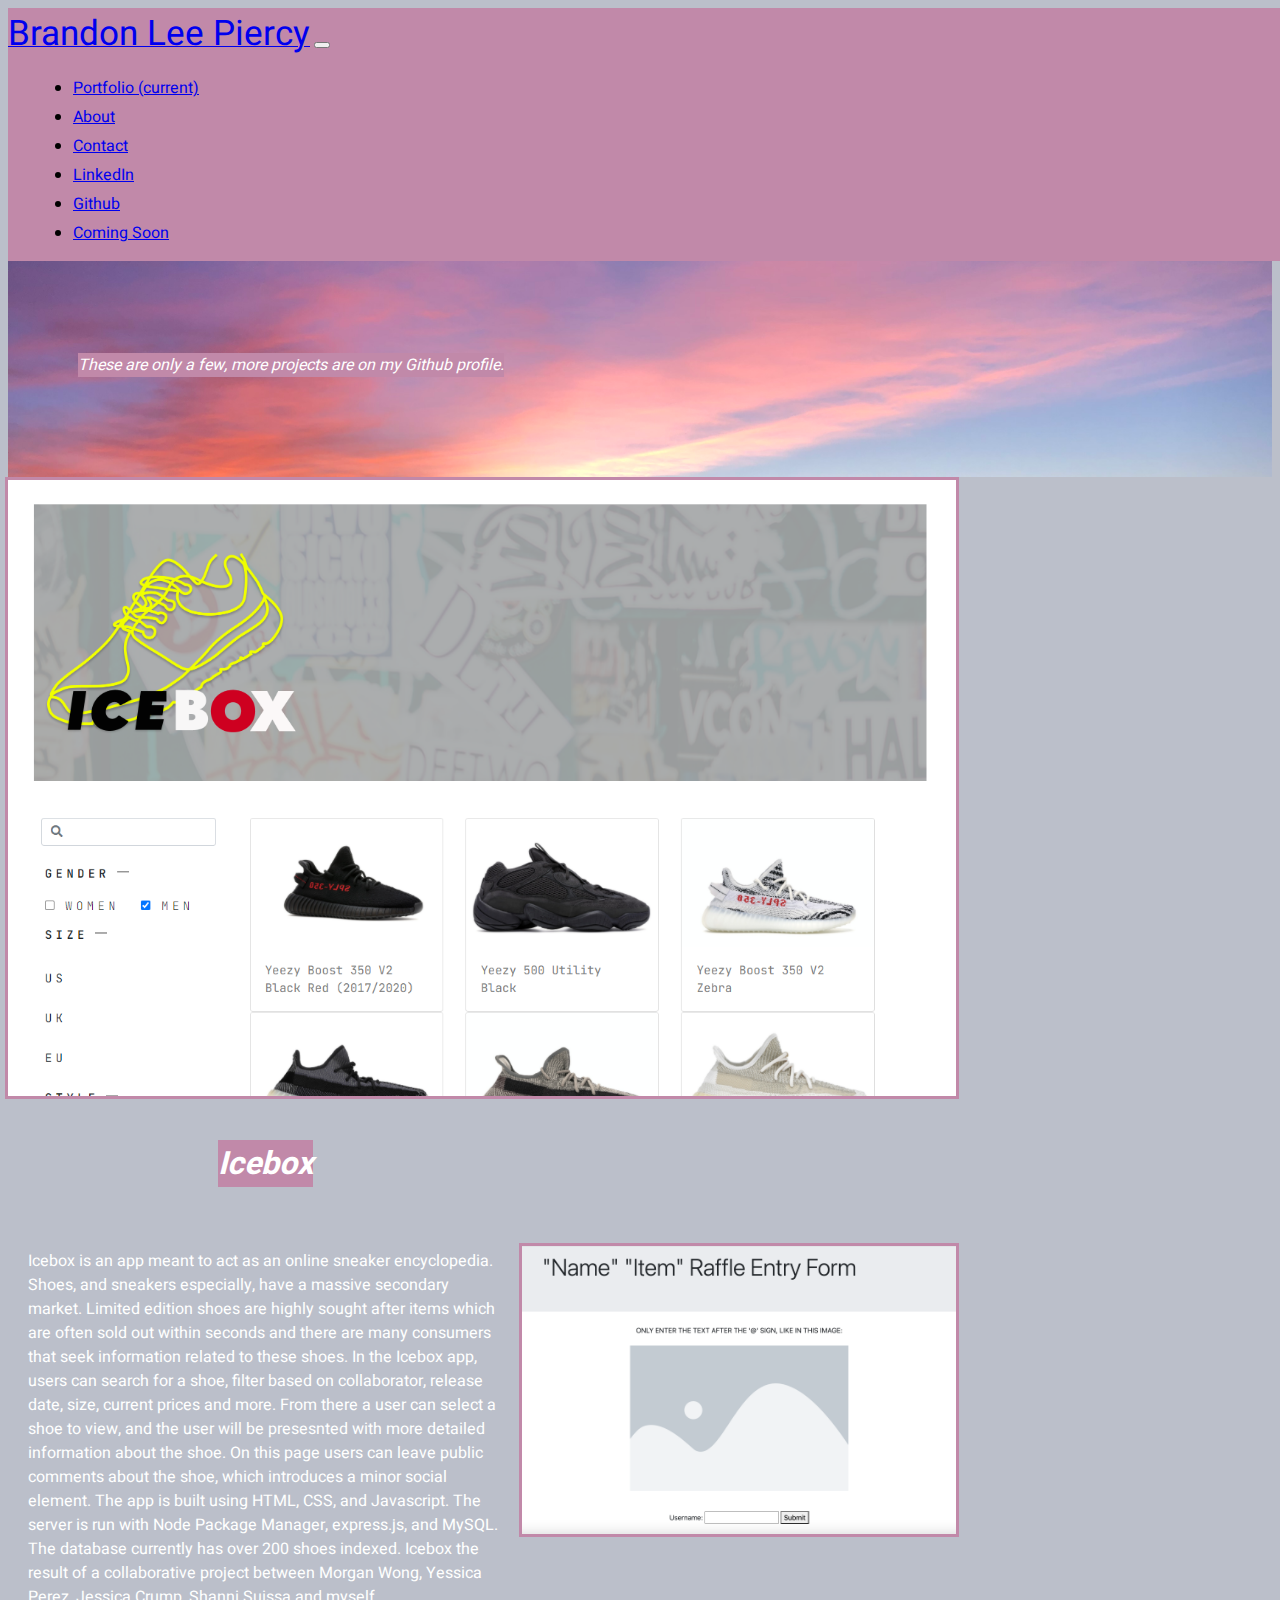
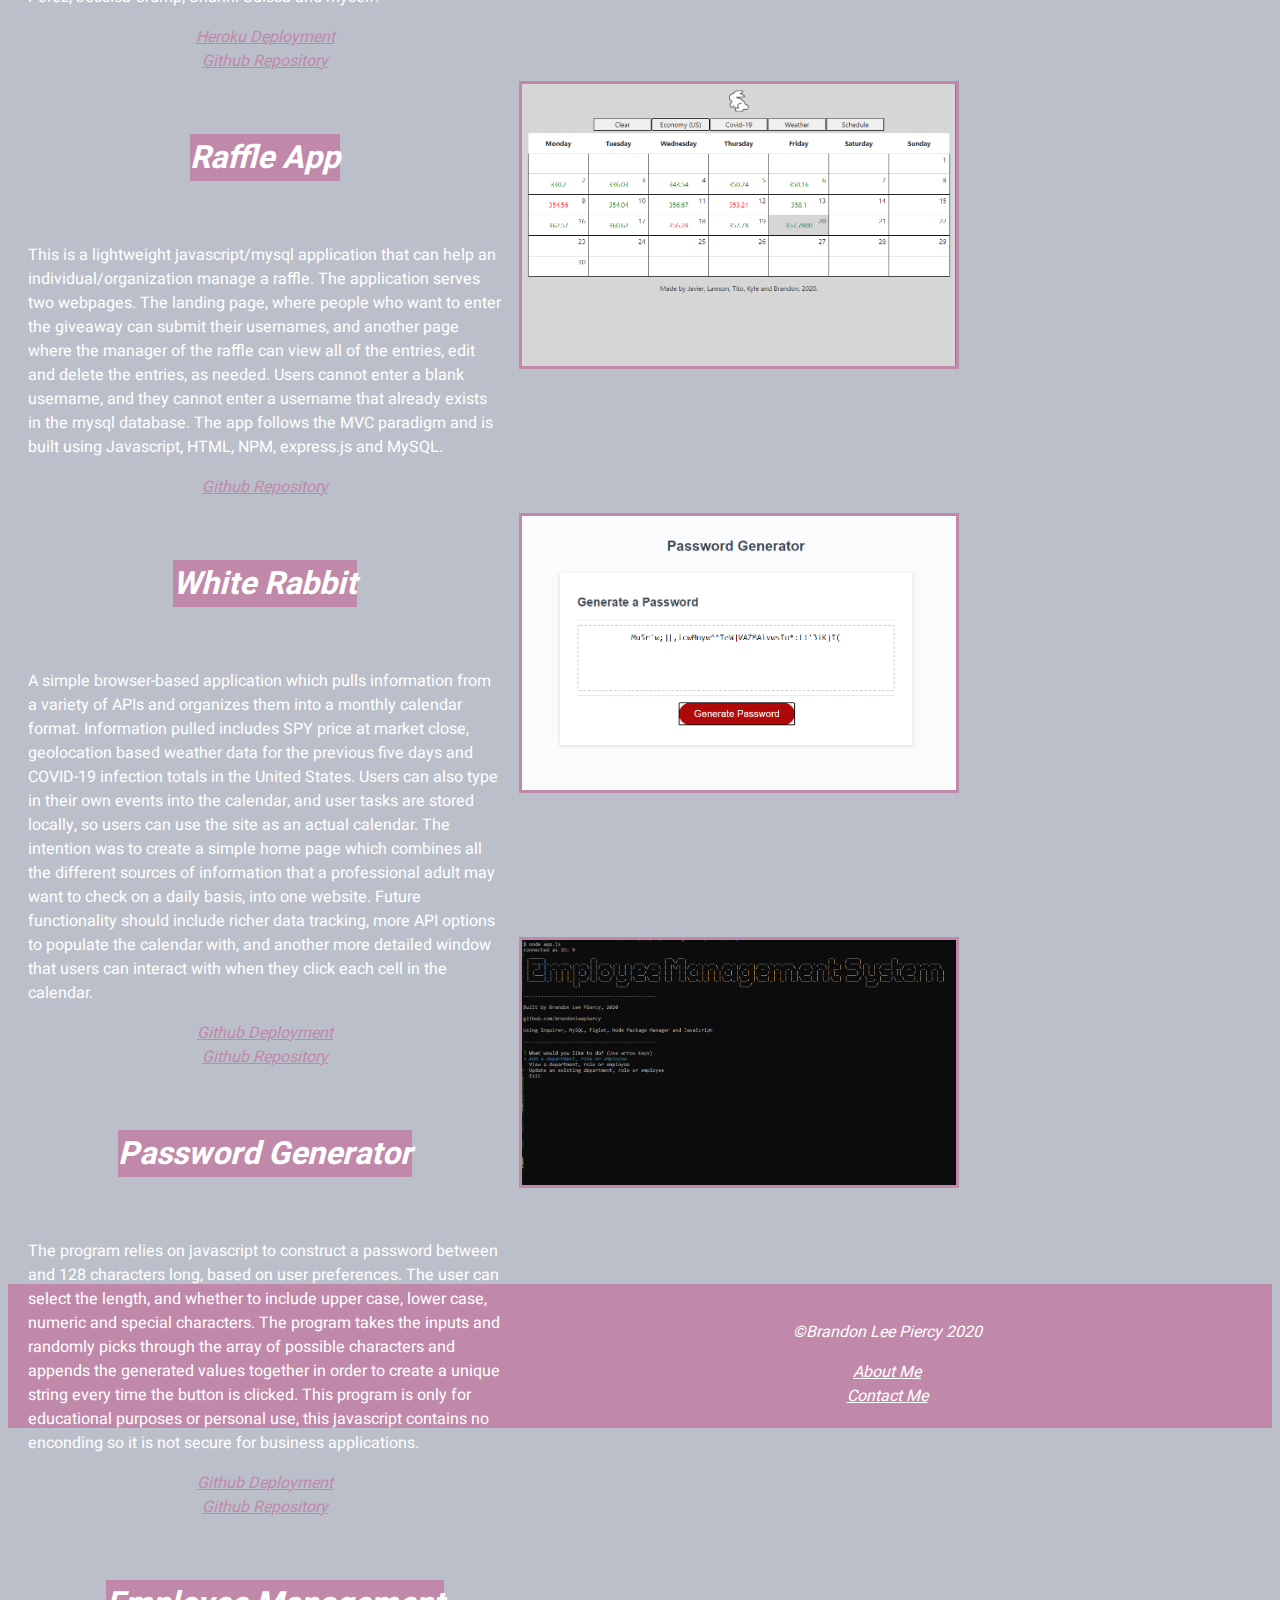
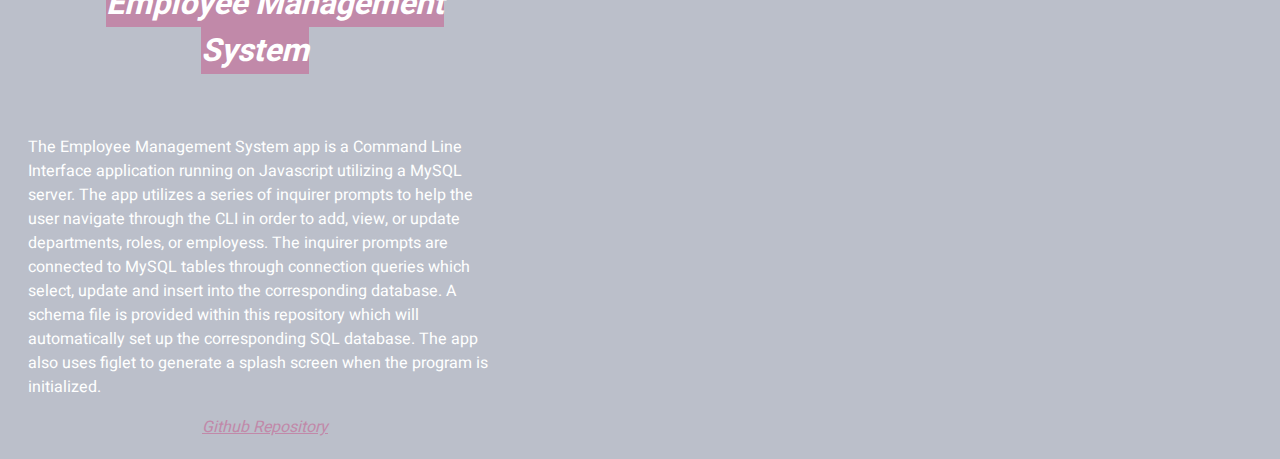
==== commit 08f0a4a7: "swapped the quiz for the employee management system project" ====
--- a/index.html
+++ b/index.html
@@ -92,7 +92,7 @@
 
         <div class="row container">
           <div class="container col-lg-3 image-box">
-            <img src="assets/images/white-rabbit.PNG" alt="Thumbnail of the White Rabbit homescreen with stock history enabled" class="project-image">
+            <img src="assets/images/raffle-app.png" alt="Thumbnail of the White Rabbit homescreen with stock history enabled" class="project-image">
           </div>
           <div class="container col-lg-9 project-desc">
             <section>
@@ -106,10 +106,7 @@
               </p>
             </section>
             <div class="container row">
-              <div class="container col-lg-6 link-box">
-                <a href=" " target="_blank" class="project-link">Not Currently Deployed.</a>
-              </div>
-              <div class="container col-lg-6 link-box">
+              <div class="container col-lg link-box">
                 <a href="https://github.com/brandonleepiercy/raffle-app" target="_blank" class="project-link">Github Repository</a>
               </div>
             </div>
@@ -192,25 +189,22 @@
 
         <div class="row container">
           <div class="container col-lg-3 image-box">
-            <img src="assets/images/quiz.PNG" alt="ProjectThumb" class="project-image">
-          </div>
-          <div class="container col-lg-9 project-desc">
-            <section>
-              <h1 class="project-heading"><span class="jumbotron-text">Timed Quiz</span></h1>
-            </section>
-            <br>
-            <section>
-              <p class="project-text">This program relies on javascript to take the user through a timed quiz about cars and modifying them. When the user arrives, the page loads with instructions that inform the user of the contents, the 90 second time limit
-                and that the quiz is 9 questions long. The user then clicks on the start quiz button which triggers a javascript event to rewrite the contents of the container that used to hold the instructions. The only elements present on the initial html file are
-                the two containers for the top and bottom of the quiz. Everything else is controlled by a series of functions to change the content, update the score, keep track of the time, and locally store the scores of the user at the end of the quiz.
-              </p>
-            </section>
-            <div class="container row">
-              <div class="container col-lg-6 link-box">
-                <a href="https://brandonleepiercy.github.io/coding-quiz/" target="_blank" class="project-link">Github Deployment</a>
-              </div>
-              <div class="container col-lg-6 link-box">
-                <a href="https://github.com/brandonleepiercy/coding-quiz" target="_blank" class="project-link">Github Repository</a>
+            <img src="assets/images/ems.PNG" alt="ProjectThumb" class="project-image">
+          </div>
+          <div class="container col-lg-9 project-desc">
+            <section>
+              <h1 class="project-heading"><span class="jumbotron-text">Employee Management System</span></h1>
+            </section>
+            <br>
+            <section>
+              <p class="project-text">The Employee Management System app is a Command Line Interface application running on Javascript utilizing a MySQL server. The app utilizes a series of inquirer prompts to help the user navigate through the CLI in order to add, view, or update departments, roles, or employess. 
+                The inquirer prompts are connected to MySQL tables through connection queries which select, update and insert into the corresponding database. 
+                A schema file is provided within this repository which will automatically set up the corresponding SQL database. The app also uses figlet to generate a splash screen when the program is initialized.
+              </p>
+            </section>
+            <div class="container row">
+              <div class="container col-lg link-box">
+                <a href="https://github.com/brandonleepiercy/employee-management-system" target="_blank" class="project-link">Github Repository</a>
               </div>
             </div>
           </div>
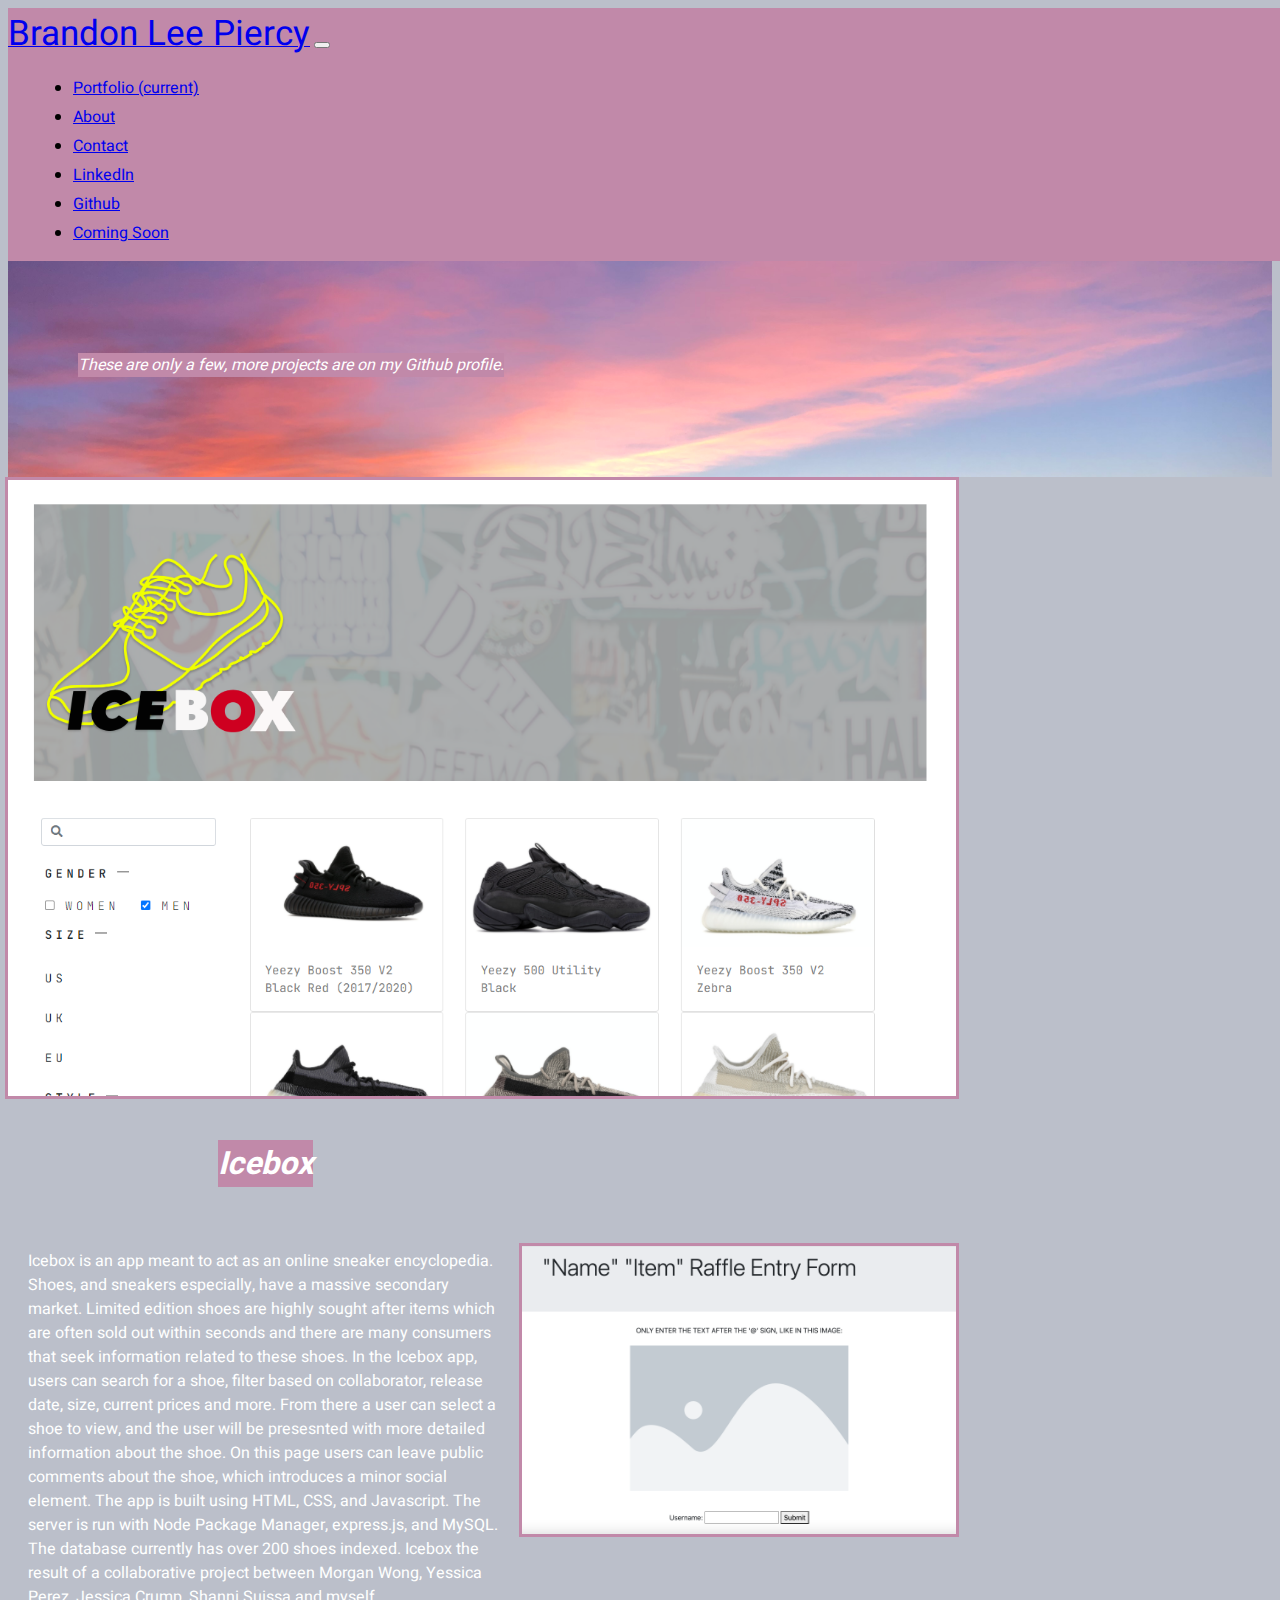
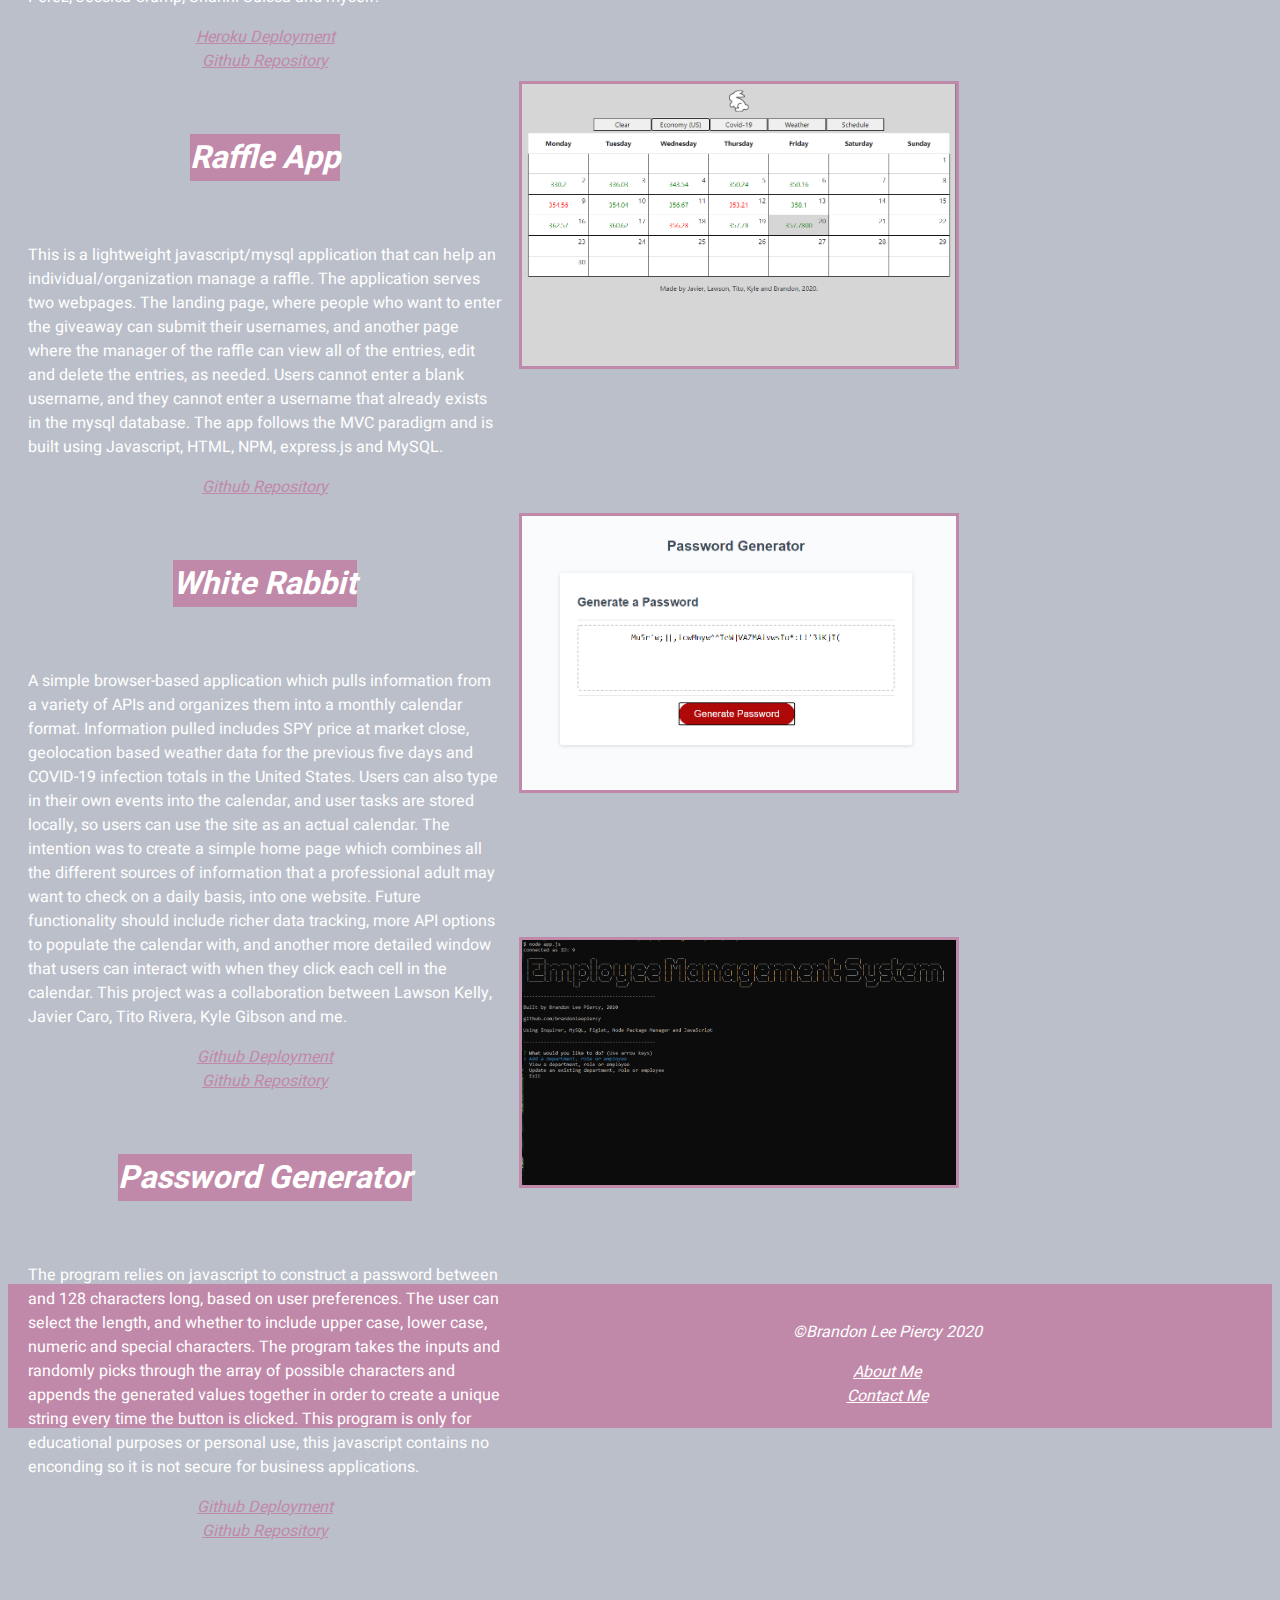
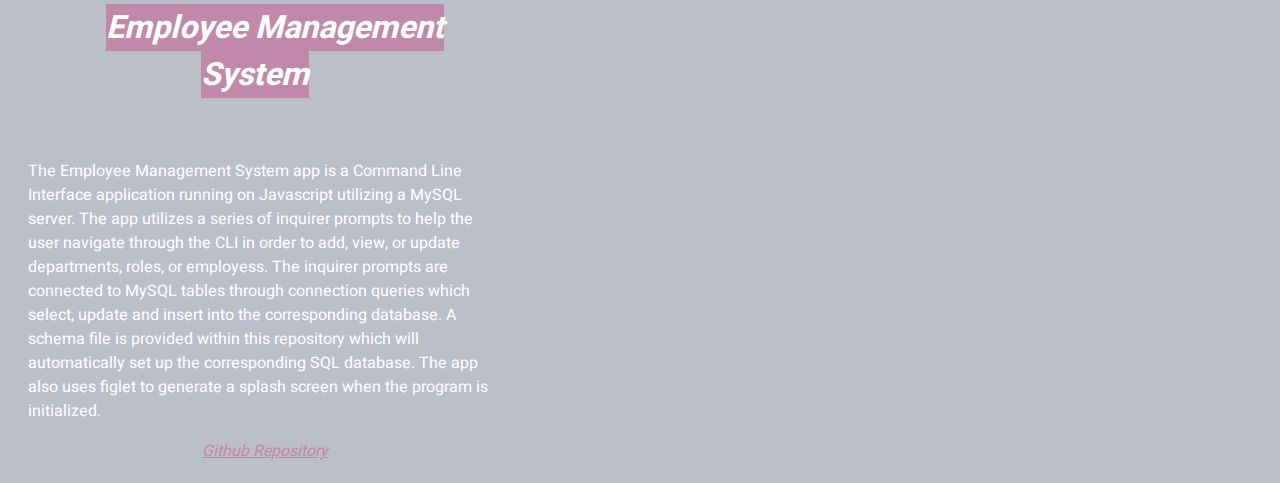
==== commit 4e3d86db: "added credits for White Rabbit" ====
--- a/index.html
+++ b/index.html
@@ -133,7 +133,7 @@
               <p class="project-text">A simple browser-based application which pulls information from a variety of APIs and organizes them into a monthly calendar format. Information pulled includes SPY price at market close, geolocation based weather data
                 for the previous five days and COVID-19 infection totals in the United States. Users can also type in their own events into the calendar, and user tasks are stored locally, so users can use the site as an actual calendar. The intention was to create a simple
                 home page which combines all the different sources of information that a professional adult may want to check on a daily basis, into one website. Future functionality should include richer data tracking, more API options to populate the calendar with, and another 
-                more detailed window that users can interact with when they click each cell in the calendar.
+                more detailed window that users can interact with when they click each cell in the calendar. This project was a collaboration between Lawson Kelly, Javier Caro, Tito Rivera, Kyle Gibson and me.
               </p>
             </section>
             <div class="container row">
